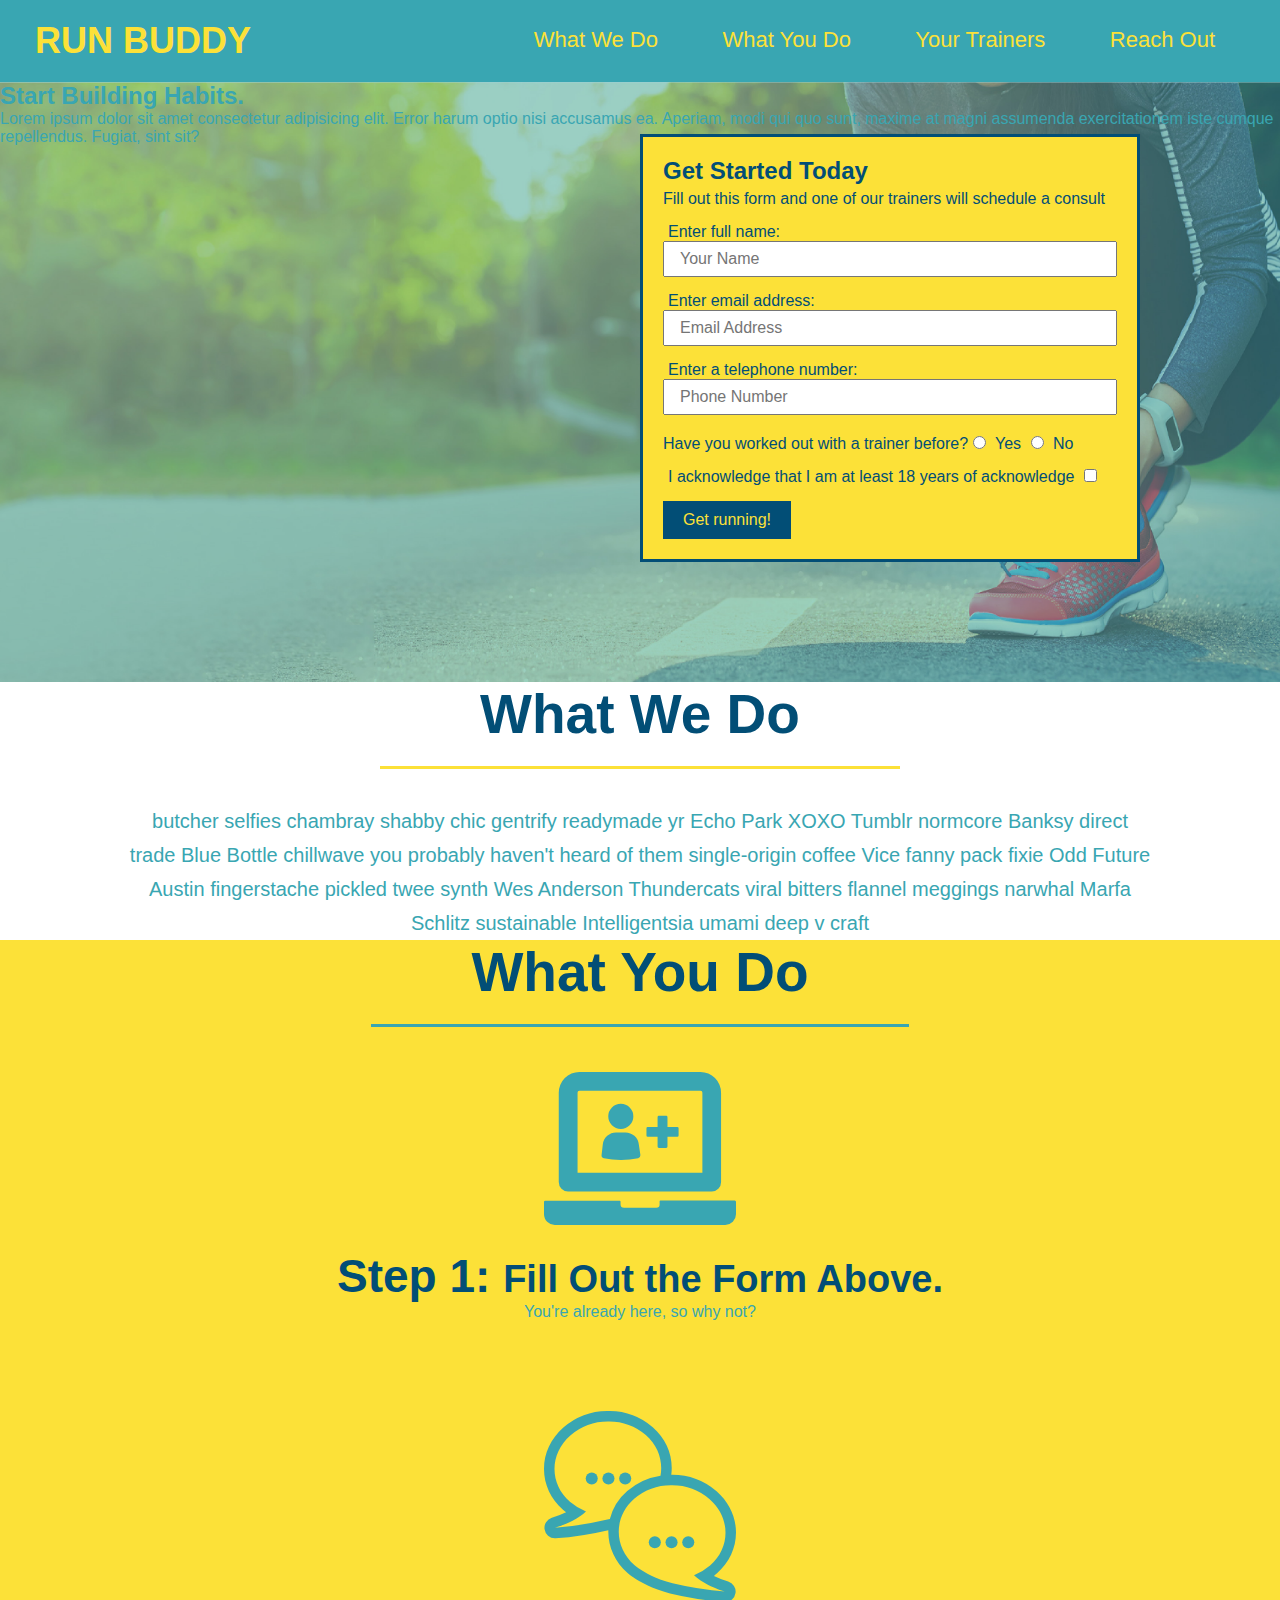
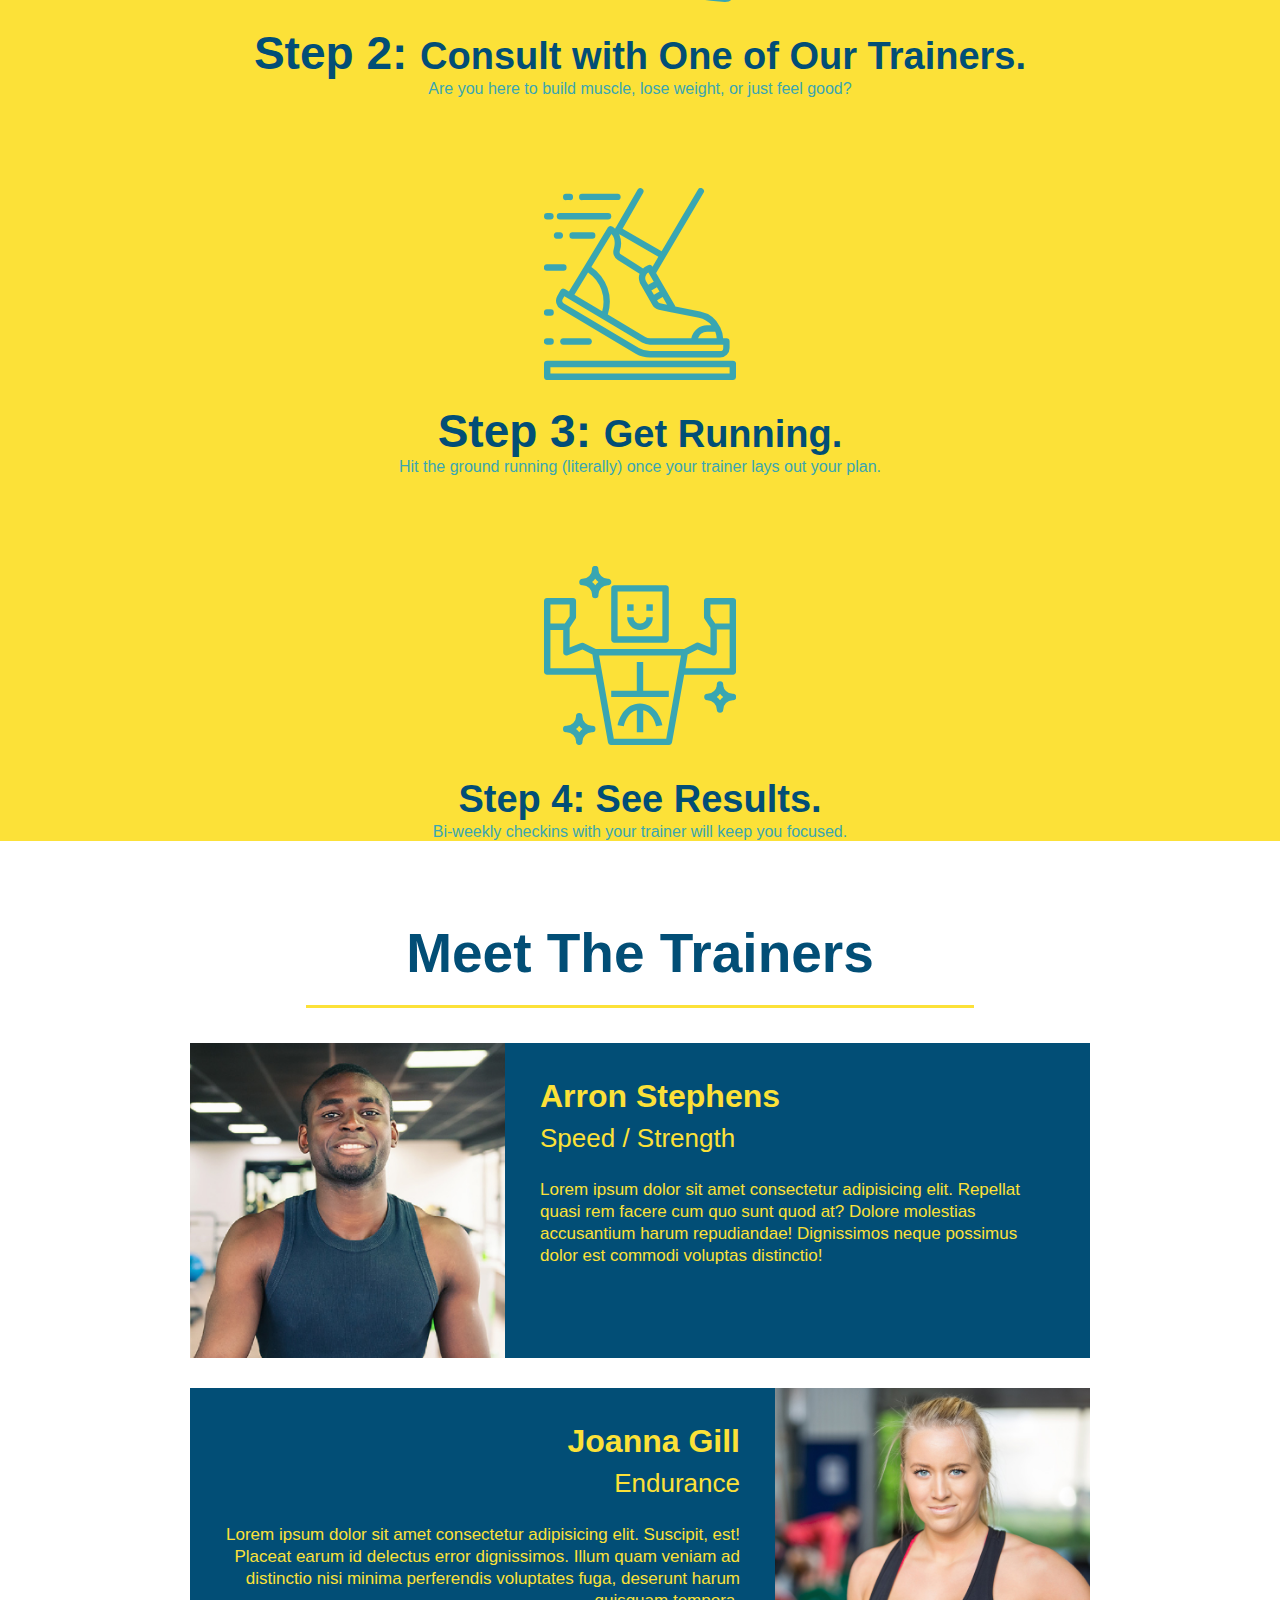
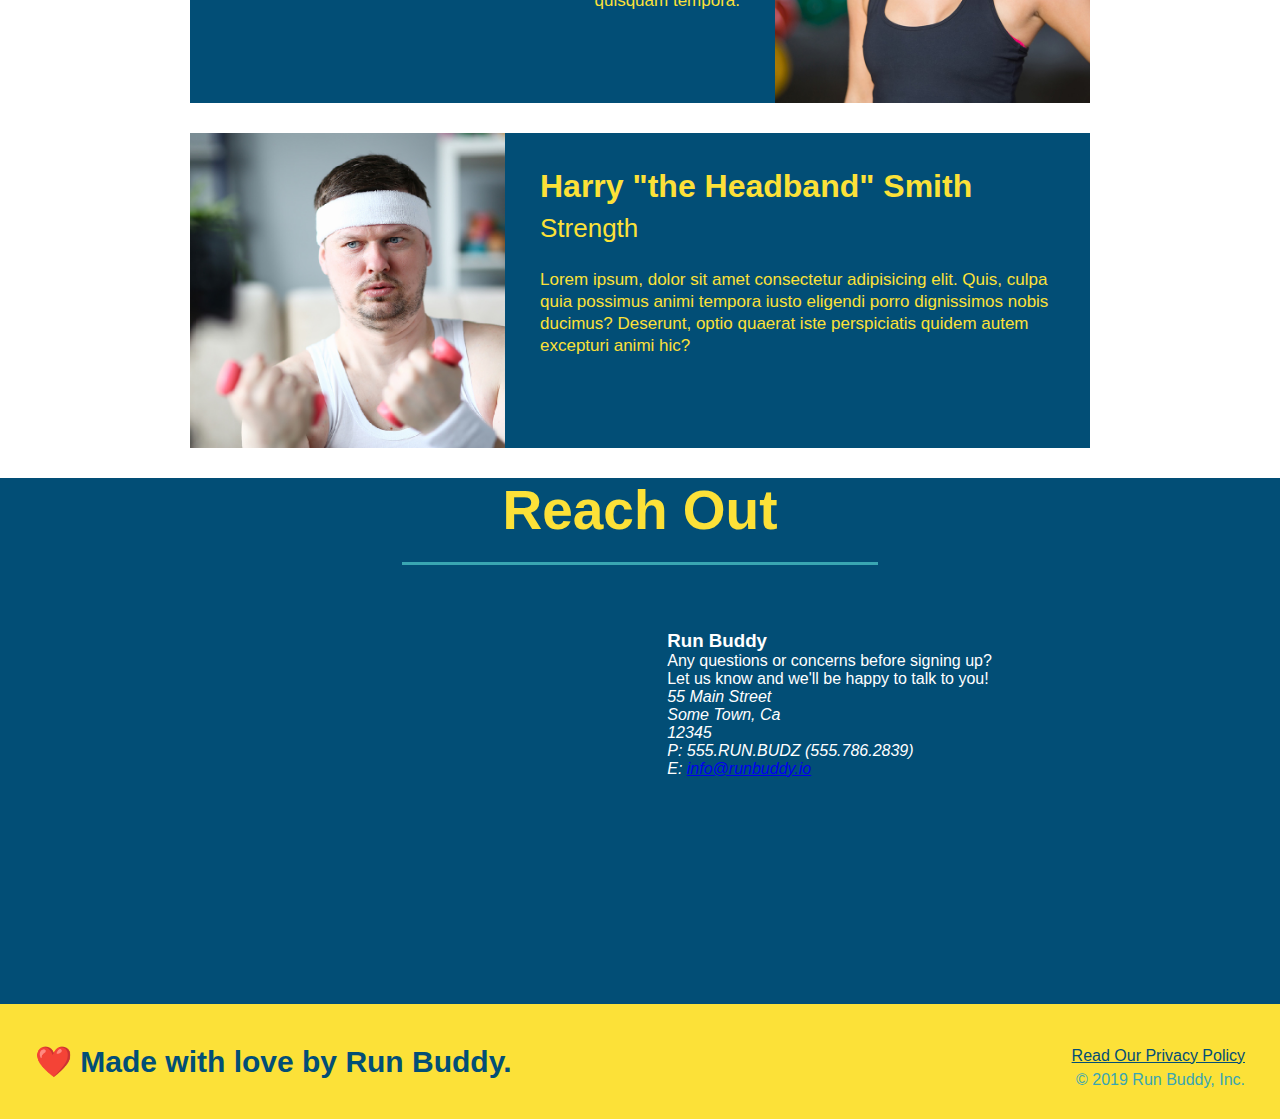
==== index.html @ eeb6e897 "add content to hero, replace image" ====
<!DOCTYPE html>
<html lang="en">
    <head>
        <meta charset="UTF-8" />
        <title>Run Buddy</title>
        <link rel="stylesheet" href="./assets/css/style.css"/>
    </head>

    <body>
        <!-- navigation -->
        <header>
            <h1>
                <a href="/">RUN BUDDY</a>
            </h1>
            <nav>
                <!--Unordered list element-->
                <ul>
                    <!--List item element-->
                    <li>
                        <!--Anchor element-->
                        <a href="#what-we-do">What We Do</a>
                    </li>
                    <li>
                        <a href="#what-you-do">What You Do</a>
                    </li>
                    <li>
                        <a href="#your-trainers">Your Trainers</a>
                    </li>
                    <li>
                        <a href="#reach-out">Reach Out</a>
                    </li>
                </ul>
            </nav>
        </header>

        <!-- Hero-->
        <section class="hero">
            <div class="hero-cta">
                <h2>Start Building Habits.</h2>
                    <p> 
                        Lorem ipsum dolor sit amet consectetur adipisicing elit. Error harum optio nisi accusamus ea. Aperiam, modi qui quo sunt, maxime at magni assumenda exercitationem iste cumque repellendus. Fugiat, sint sit?
                    </p>
            </div>
            <div class="hero-form">
                <h3> Get Started Today </h3>
                <p>Fill out this form and one of our trainers will schedule a consult</p>
                <!-- Add form element -->
                <form>
                    <label for="name">Enter full name:</label>
                    <input type="text" placeholder="Your Name" name="name" id="name" class="form-input" />
                    <label for="email">Enter email address:</label>
                    <input type="email" placeholder="Email Address" name="email" id="email" class="form-input" />
                    <label for="phone">Enter a telephone number:</label>
                    <input type="tel" placeholder="Phone Number" name="phone" id="phone" class="form-input" />
                    <p>
                        Have you worked out with a trainer before?
                        <input type="radio" name="trainer-confirm" id="trainer-yes" />
                        <label for="trainer-yes">Yes</label>
                        <input type="radio" name="trainer-confirm" id="trainer-no" />
                        <label for="trainer=no">No</label>
                    </p>
                    <p>
                        <label for="checkbox">
                        I acknowledge that I am at least 18 years of acknowledge
                        </label>
                        <input type="checkbox" name="age-confirm" id="checkbox" />
                    </p>
                    <button type="submit">
                        Get running!
                    </button>
                </form>
            </div>
        </section>
        <!--End Hero-->

        <!-- "what we do" section-->
        <section id="what-we-do" class="intro">
            <h2 class="section-title primary-border">What We Do</h2>
            <p>
                butcher selfies chambray shabby chic gentrify readymade yr Echo Park XOXO Tumblr normcore Banksy direct trade Blue Bottle chillwave you probably haven't heard of them single-origin coffee Vice fanny pack fixie Odd Future Austin fingerstache pickled twee synth Wes Anderson Thundercats viral bitters flannel meggings narwhal Marfa Schlitz sustainable Intelligentsia umami deep v craft
            </p>
        </section>

        <!--"what you do" section-->
        <section id="what-you-do" class="steps">
            <h2 class="section-title secondary-border">What You Do</h2>

            <div>
                <img src="./assets/images/step-1.svg" alt="" />
                <h3>Step 1: <span>Fill Out the Form Above.</span></h3>
                <p>You're already here, so why not?</p>
            </div>

            <div>
                <img src="./assets/images/step-2.svg" alt="" />
                <h3>Step 2: <span>Consult with One of Our Trainers.</span></h3>
                <p>Are you here to build muscle, lose weight, or just feel good?</p>
            </div>

            <div>
                <img src="./assets/images/step-3.svg" alt="" />
                <h3>Step 3: <span>Get Running.</span></h3>
                <p>Hit the ground running (literally) once your trainer lays out your plan.</p>
            </div>

            <div>
                <img src="./assets/images/step-4.svg" alt="" />
                <h3><span>Step 4: See Results.</span></h3>
                <p>Bi-weekly checkins with your trainer will keep you focused.</p>
            </div>
        </section>

        <!--"meet the trainers" section-->
        <section id="your-trainers" class="trainers">
            <h2 class="section-title primary-border">
                Meet The Trainers 
            </h2>

            <article class="trainer">
                <img src="./assets/images/trainer-1.jpg" alt="Arron Stephens in his workout clothes, ready to pump iron" />
                <div class="trainer-bio text-left" >
                    <h3>Arron Stephens</h3>
                    <h4>Speed / Strength</h4>
                    <p>
                        Lorem ipsum dolor sit amet consectetur adipisicing elit. Repellat quasi rem facere cum quo sunt quod at? Dolore molestias accusantium harum repudiandae! Dignissimos neque possimus dolor est commodi voluptas distinctio!
                    </p>
                </div>
            </article>

            <article class="trainer">
                <div class="trainer-bio text-right">
                    <h3>Joanna Gill</h3>
                    <h4>Endurance</h4>
                    <p>
                        Lorem ipsum dolor sit amet consectetur adipisicing elit. Suscipit, est! Placeat earum id delectus error dignissimos. Illum quam veniam ad distinctio nisi minima perferendis voluptates fuga, deserunt harum quisquam tempora.
                    </p>
                </div>
                <img src="./assets/images/trainer-2.jpg" alt="Joanna Gill cooling off after a workout" />
            </article>

            <article class="trainer">
                <img src="./assets/images/trainer-3.jpg" alt="Harry Smith wearing a headband and lifting comically small pink weights" />
                <div class="trainer-bio text-left">
                    <h3>Harry "the Headband" Smith</h3>
                    <h4>Strength</h4>
                    <p>
                        Lorem ipsum, dolor sit amet consectetur adipisicing elit. Quis, culpa quia possimus animi tempora iusto eligendi porro dignissimos nobis ducimus? Deserunt, optio quaerat iste perspiciatis quidem autem excepturi animi hic?
                    </p>
                </div>
            </article>
        </section>

        <!-- "reach out" section-->
        <section id="reach-out" class="contact">
            <h2 class="section-title secondary-border">Reach Out</h2>
            <div class="contact-info">
                <iframe src="https://www.google.com/maps/embed?pb=!1m18!1m12!1m3!1d2935.0998688478776!2d-84.08752868430804!3d42.63804272549316!2m3!1f0!2f0!3f0!3m2!1i1024!2i768!4f13.1!3m3!1m2!1s0x88233ca154e3f26f%3A0x37492e080b560b6f!2s2778%20Jordan%20River%20Dr%2C%20Fowlerville%2C%20MI%2048836!5e0!3m2!1sen!2sus!4v1644028325048!5m2!1sen!2sus" 
                style="border:0;"" 
                allowfullscreen="" 
                loading="lazy">
                </iframe>
            

            <div>
                <h3>Run Buddy</h3>
                <p>
                    Any questions or concerns before signing up?
                    <br />
                    Let us know and we'll be happy to talk to you!
                </p>
                <address>
                    55 Main Street <br />
                    Some Town, Ca <br />
                    12345 <br />
                    P: 555.RUN.BUDZ (555.786.2839) <br />
                    E: <a href="mailto:info@runbuddy.io">info@runbuddy.io</a>
                </address>
            </div>
            </div>
        
        </section>

        <!--footer-->
        <footer>
            <h2>❤️ Made with love by Run Buddy.</h2>
            <div>
                <a href="./privacy-policy.html">Read Our Privacy Policy</a><br />
                &copy; 2019 Run Buddy, Inc.
            </div>
        </footer>


    </body>
</html>
---- assets/css/style.css ----
* {
    margin: 0;
    padding: 0;
    box-sizing: border-box;
}

header {
    padding: 20px 35px;
    background-color: #39a6b2;
}

header h1 {
    font-weight: bold;
    font-size: 36px;
    color: #fce138;
    margin: 0;
    display: inline;
}

header a {
    text-decoration: none;
    color: #fce138;
}

header nav {
    float: right;
    margin: 7px 0;
}

header nav ul li {
    display: inline;
}

header nav ul li a {
    margin: 0 30px;
    font-weight: lighter;
    font-size: 22px;
}

body {
    font-family: Helvetica, Arial, sans-serif;
    color: #39a6b2;
}

footer {
    background: #fce138;
    width: 100%;
    padding: 40px 35px;
}

footer h2 {
    display: inline;
    color: #024e76;
    font-size: 30px;
    margin: 0;
}

footer div {
    float: right;
    line-height: 1.5;
    text-align: right;
}

footer a {
    color: #024e76;
}

.hero {
    background-image: url("../images/hero-bg.jpg");
    height: 600px;
    background-size: cover;
    background-position: center;
    position: relative
}

.hero-form {
    border: 3px solid #024e76;
    background-color: #fce138;
    padding: 20px;
    width: 500px;
    color: #024e76;
    position: absolute;
    bottom: 120px;
    right: 140px;
}

.hero-form h3 {
    font-size: 24px;
    margin: 0;
}

.hero-form p {
    margin: 5px 0 15px 0;
}

.form-input {
    border: 1px solid #024e76
    display: block;
    padding: 7px 15px;
    font-size: 16px;
    color: #024e76;
    width: 100%;
    margin-bottom: 15px;
}

.hero-form label {
    margin: 0 5px; 
}

.hero-form button {
    color: #fce138;
    background-color: #024e76;
    border: none;
    padding: 10px 20px;
    font-size: 16px;
}

.intro {
    text-align: center;
}

.intro p {
    line-height: 1.7;
    color: #39a6b2;
    width: 80%;
    font-size: 20px;
    margin: 0 auto;
}

.steps {
    text-align: center;
    background: #fce138
}

.section-title {
    font-size: 55px;
    color: #024e76;
    margin-bottom: 35px;
    padding: 0 100px 20px 100px;
    display: inline-block;
    border-bottom: 3px solid;
}

.primary-border {
    border-color: #fce138
}

.secondary-border {
    border-color: #39a6b2
}

.steps div {
    margin-bottom: 80px;
}

.steps img {
    width: 15%;
    margin: 10px 0;
}

.steps h3 {
    color: #024e76;
    font-size: 46px;
    margin-top: 10px;
}

.steps p {
    color: #39a6b2
    font-size:"23px"
}

.steps span {
    font-size: 38px;
}

.trainers {
    text-align: center;
}

.trainer {
    width: 900px;
    margin: 0 auto 30px auto;
    background: #024e76;
    color: #fce138;
    overflow: auto;
}

.trainer img {
    width: 35%;
    float: left;
}

.trainer-bio {
    padding: 35px;
    float: left;
    width: 65%;
}

.text-left {
    text-align: left;
}

.text-right {
    text-align: right;
}

.trainer-bio h3 {
    font-size: 32px;
    margin-bottom: 8px;
}

.trainer-bio h4 {
    font-weight: lighter;
    font-size: 26px;
    margin-bottom: 25px;
}

.trainer-bio p {
    font-size: 17px;
    line-height: 1.3;
}

.contact {
    text-align: center;
    background: #024e76;
}

.contact h2 {
    color: #fce138;
}

.contact-info iframe {
    width: 400px;
    height: 400px;
}

.contact-info div {
    width: 410px;
    display: inline-block;
    vertical-align: top;
    text-align: left;
    margin: 30px 0 0 60px;
    color: white;
}
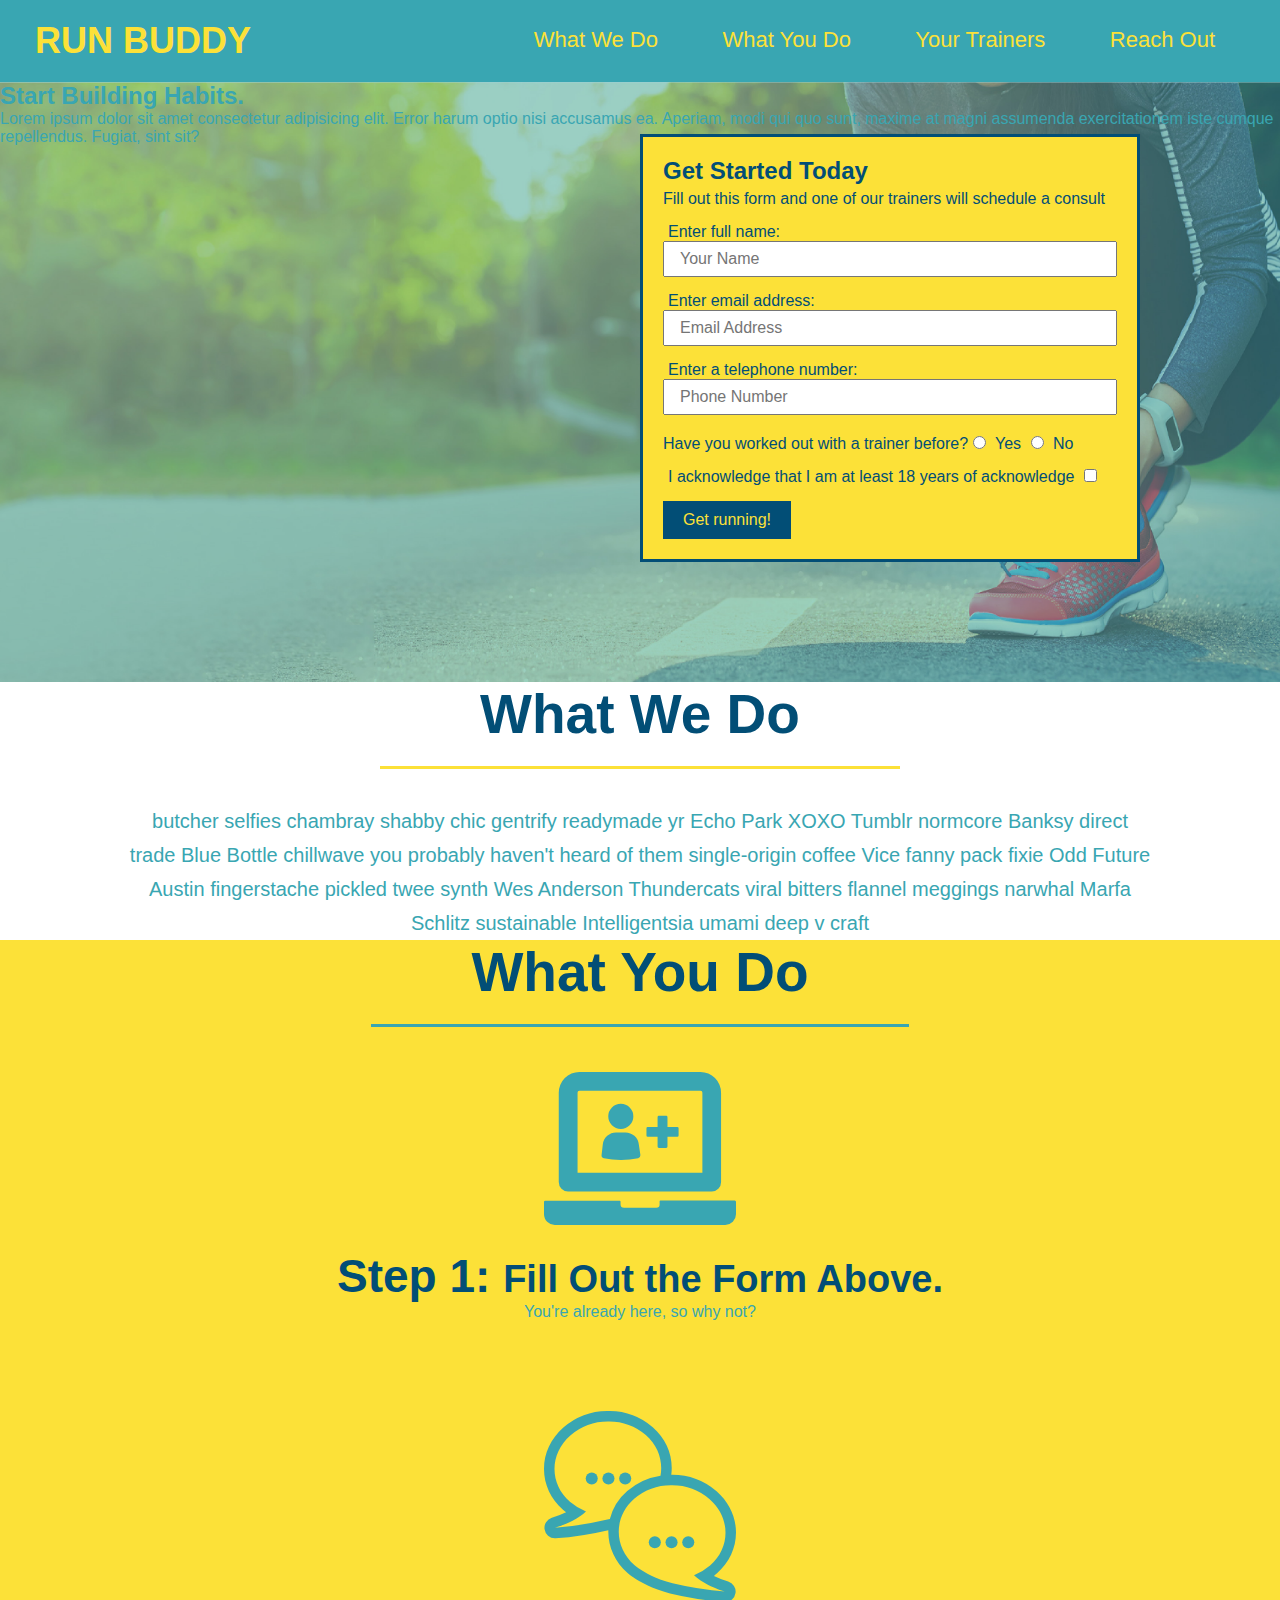
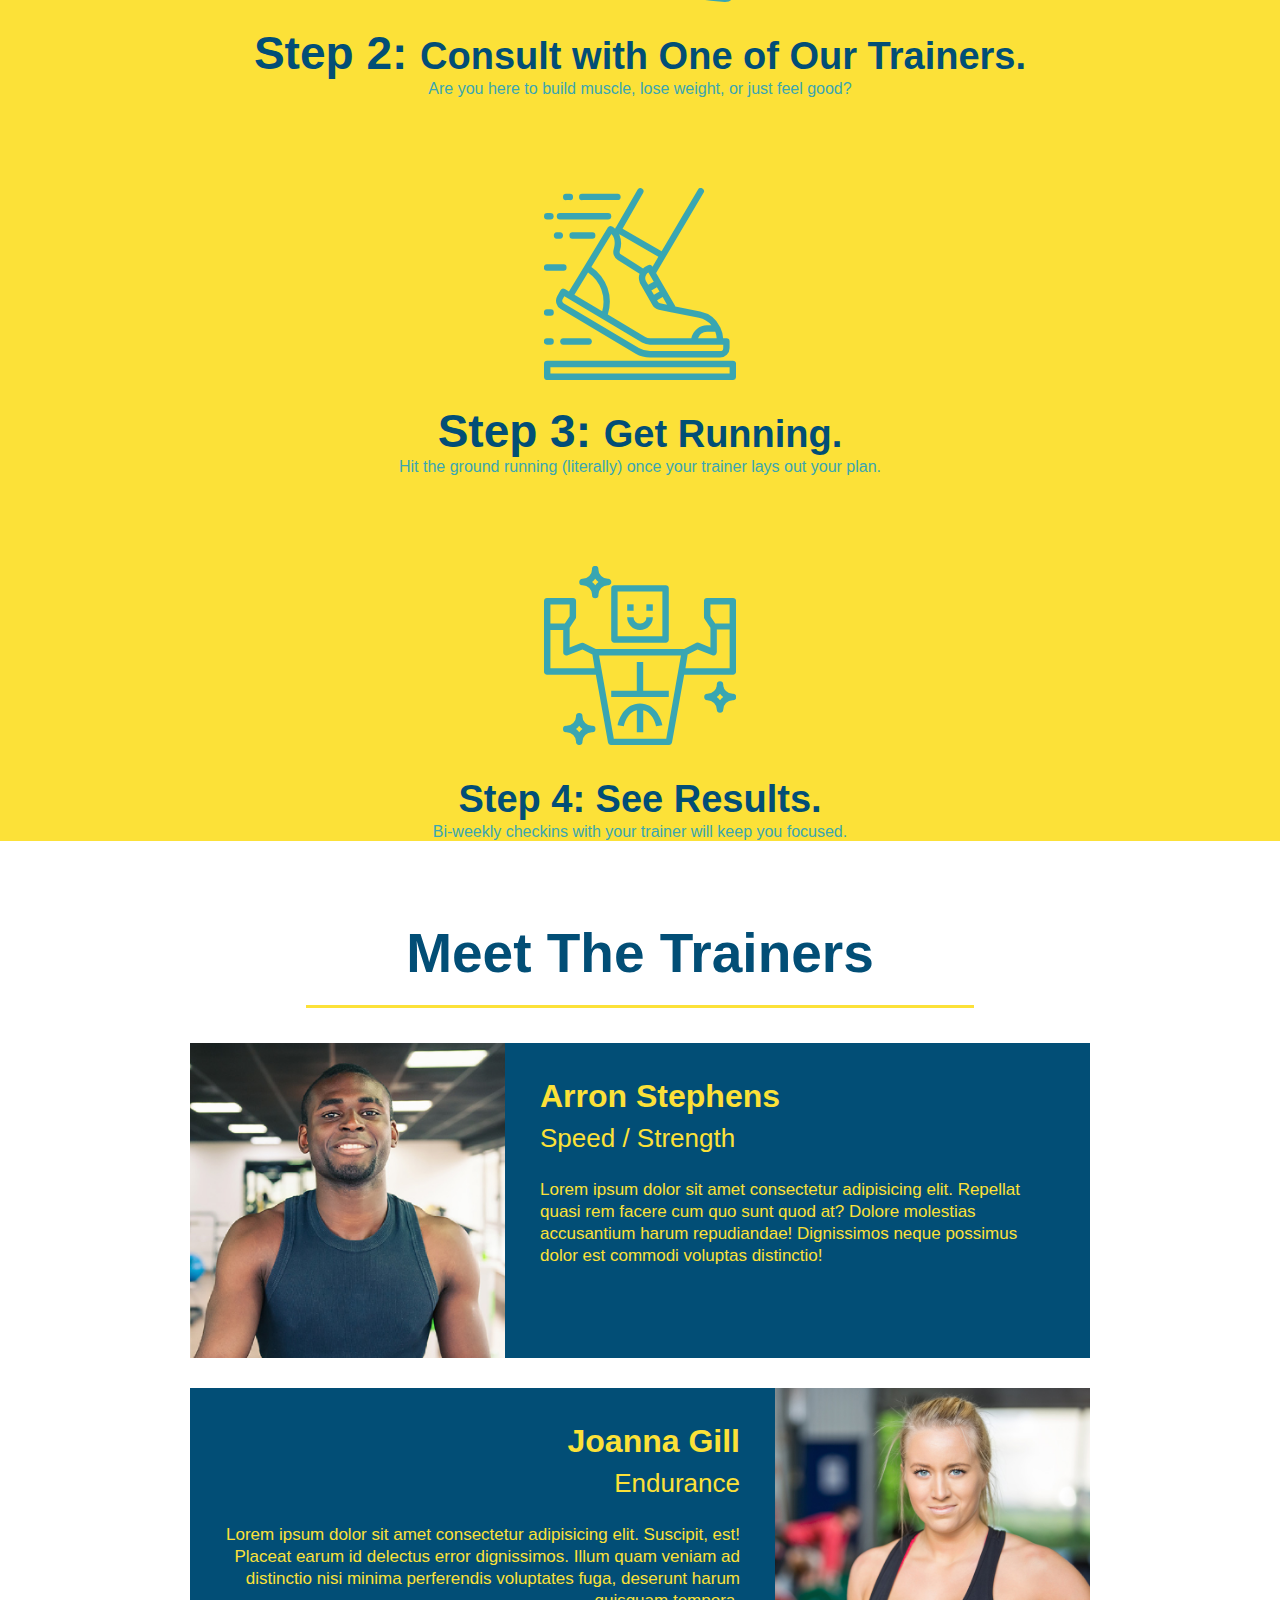
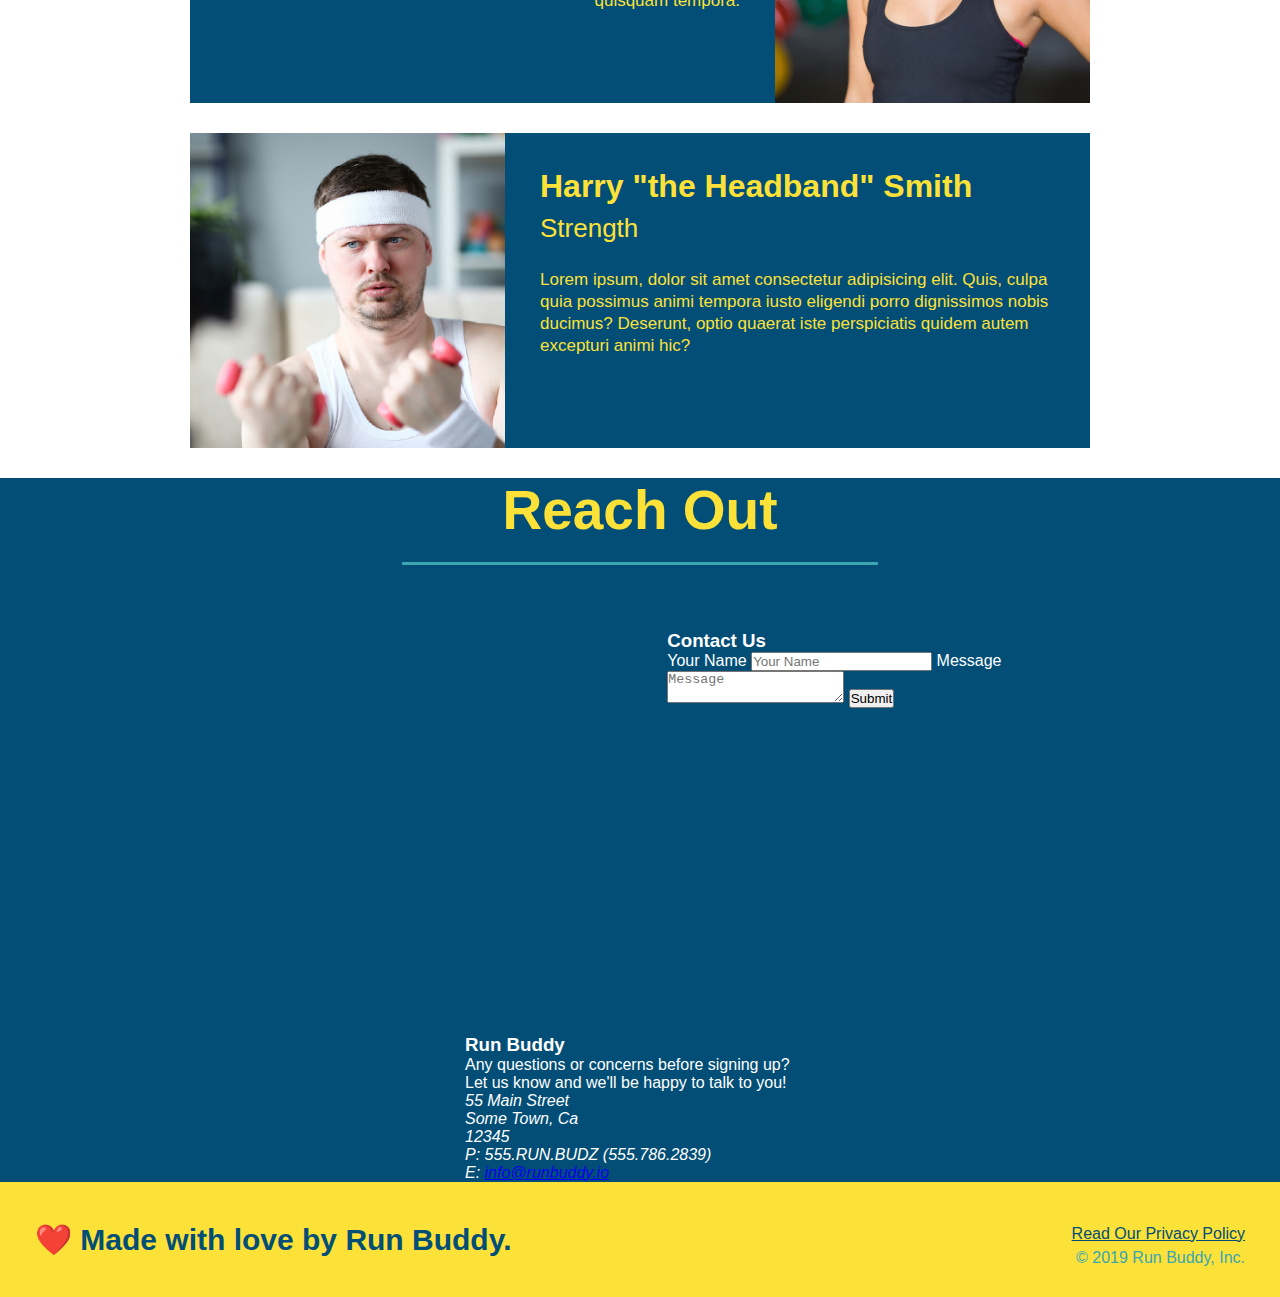
==== commit 458df46a: "adding contact form" ====
--- a/index.html
+++ b/index.html
@@ -159,6 +159,18 @@
                 allowfullscreen="" 
                 loading="lazy">
                 </iframe>
+                <div class="contact-form">
+                    <h3>Contact Us</h3>
+                    <form>
+                        <label for="contact-name">Your Name</label>
+                        <input type="text" id="contact-name" placeholder="Your Name" />
+
+                        <label for="contact-message">Message</label>
+                        <textarea id="contact-message" placeholder="Message"></textarea>
+
+                        <button type="submit">Submit</button>
+                    </form>
+                </div>
             
 
             <div>
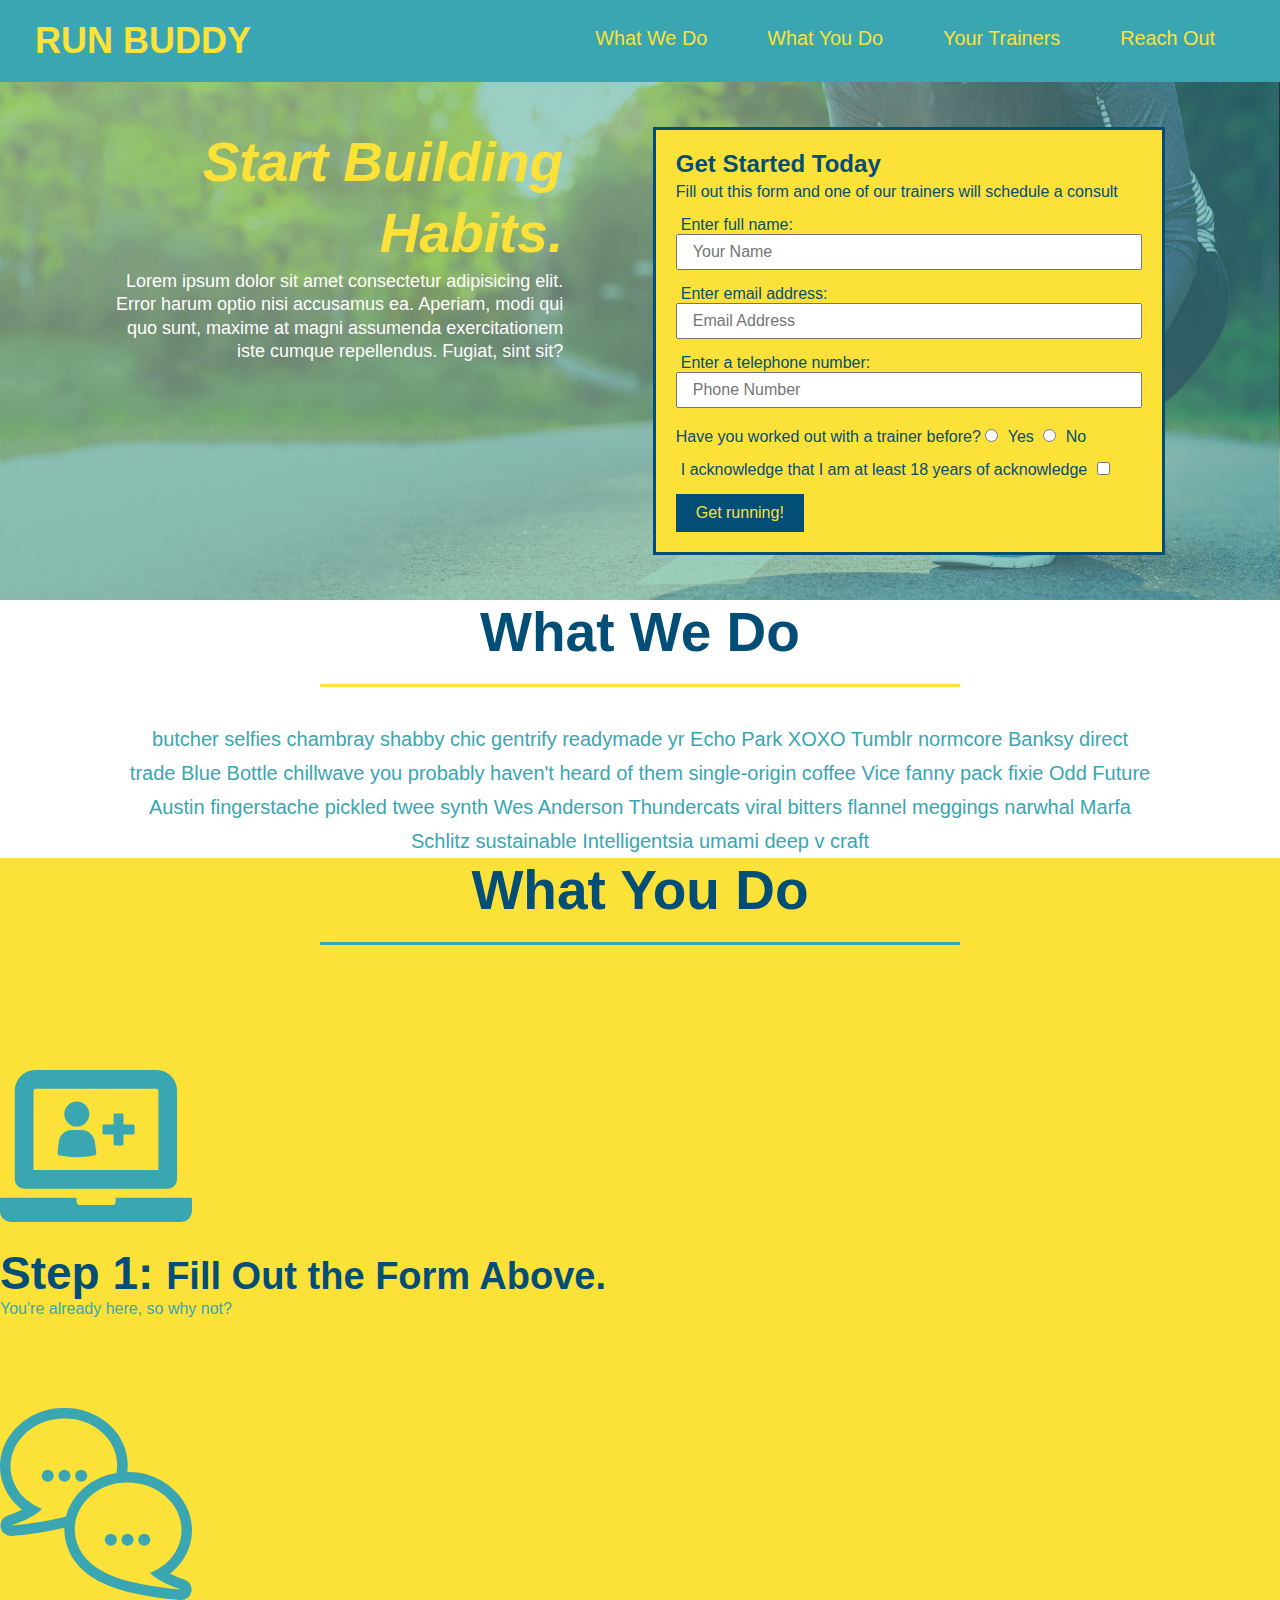
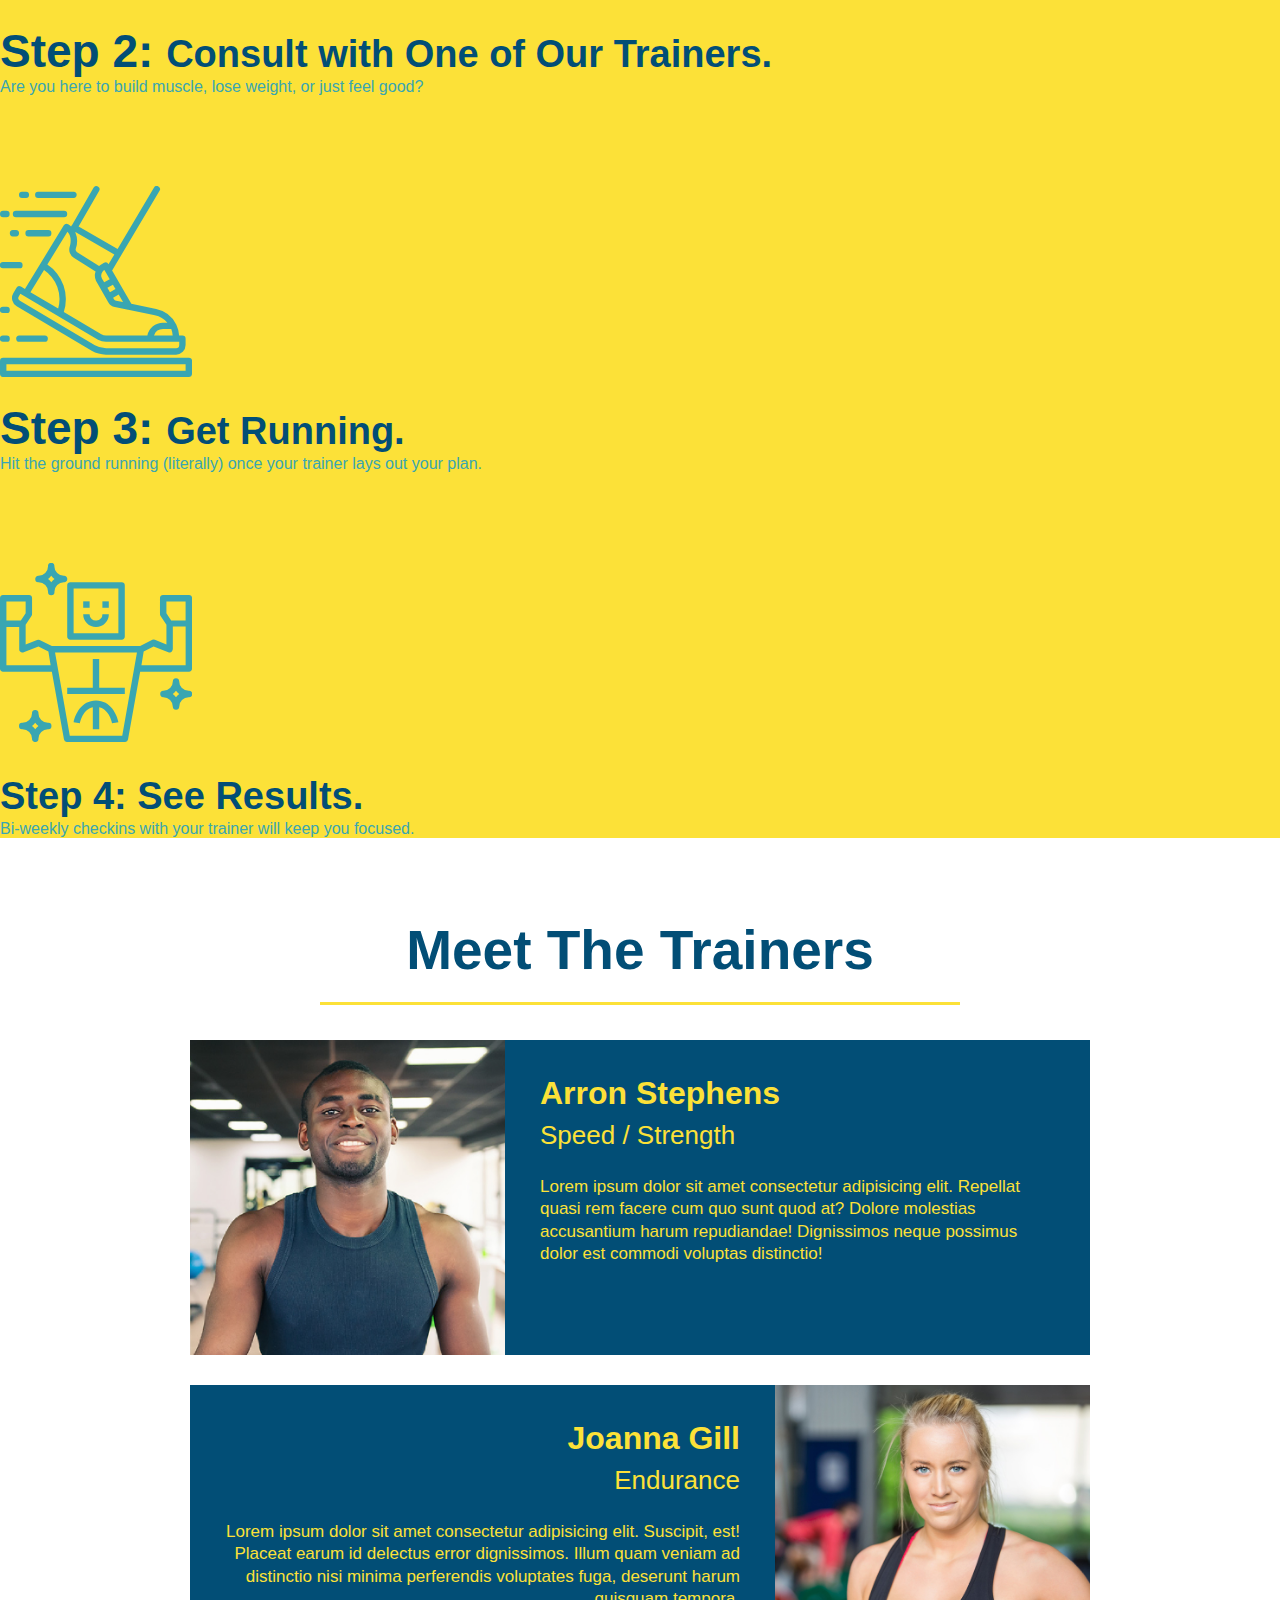
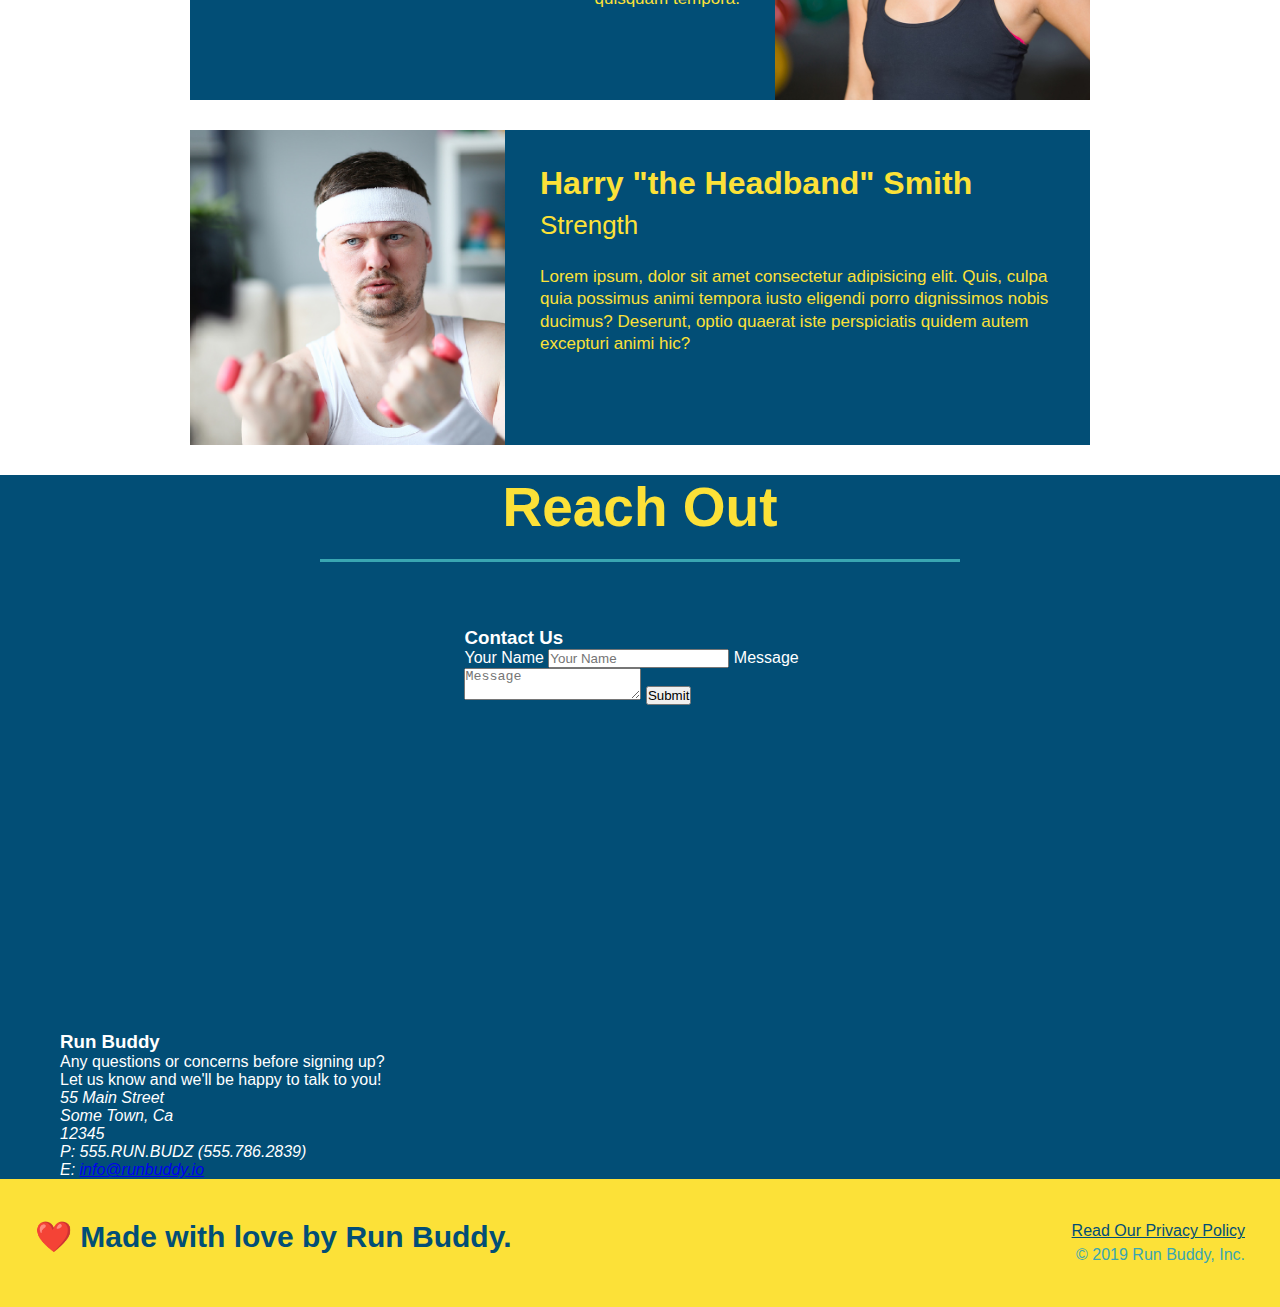
==== commit b8f7ed36: "adding flexbox class to body" ====
--- a/index.html
+++ b/index.html
@@ -75,16 +75,21 @@
 
         <!-- "what we do" section-->
         <section id="what-we-do" class="intro">
-            <h2 class="section-title primary-border">What We Do</h2>
-            <p>
+           <div class="flex-row">
+                <h2 class="section-title primary-border">What We Do</h2>
+            </div>
+             <div class="flex-row">
+                <p>
                 butcher selfies chambray shabby chic gentrify readymade yr Echo Park XOXO Tumblr normcore Banksy direct trade Blue Bottle chillwave you probably haven't heard of them single-origin coffee Vice fanny pack fixie Odd Future Austin fingerstache pickled twee synth Wes Anderson Thundercats viral bitters flannel meggings narwhal Marfa Schlitz sustainable Intelligentsia umami deep v craft
-            </p>
+                 </p>
+            </div>    
         </section>
 
         <!--"what you do" section-->
         <section id="what-you-do" class="steps">
-            <h2 class="section-title secondary-border">What You Do</h2>
-
+            <div class="flex-row">
+             <h2 class="section-title secondary-border">What You Do</h2>
+            </div>
             <div>
                 <img src="./assets/images/step-1.svg" alt="" />
                 <h3>Step 1: <span>Fill Out the Form Above.</span></h3>
@@ -112,9 +117,11 @@
 
         <!--"meet the trainers" section-->
         <section id="your-trainers" class="trainers">
-            <h2 class="section-title primary-border">
-                Meet The Trainers 
-            </h2>
+            <div class="flex-row">
+                 <h2 class="section-title primary-border">
+                    Meet The Trainers 
+                 </h2>
+             </div>
 
             <article class="trainer">
                 <img src="./assets/images/trainer-1.jpg" alt="Arron Stephens in his workout clothes, ready to pump iron" />
@@ -152,7 +159,9 @@
 
         <!-- "reach out" section-->
         <section id="reach-out" class="contact">
-            <h2 class="section-title secondary-border">Reach Out</h2>
+            <div class="flex-row">
+                <h2 class="section-title secondary-border">Reach Out</h2>
+            </div>
             <div class="contact-info">
                 <iframe src="https://www.google.com/maps/embed?pb=!1m18!1m12!1m3!1d2935.0998688478776!2d-84.08752868430804!3d42.63804272549316!2m3!1f0!2f0!3f0!3m2!1i1024!2i768!4f13.1!3m3!1m2!1s0x88233ca154e3f26f%3A0x37492e080b560b6f!2s2778%20Jordan%20River%20Dr%2C%20Fowlerville%2C%20MI%2048836!5e0!3m2!1sen!2sus!4v1644028325048!5m2!1sen!2sus" 
                 style="border:0;"" 
--- a/assets/css/style.css
+++ b/assets/css/style.css
@@ -7,6 +7,9 @@
 header {
     padding: 20px 35px;
     background-color: #39a6b2;
+    display: flex;
+    justify-content: space-between;
+    flex-wrap: wrap;
 }
 
 header h1 {
@@ -14,7 +17,6 @@
     font-size: 36px;
     color: #fce138;
     margin: 0;
-    display: inline;
 }
 
 header a {
@@ -23,18 +25,21 @@
 }
 
 header nav {
-    float: right;
     margin: 7px 0;
 }
 
-header nav ul li {
-    display: inline;
+header nav ul {
+    display: flex;
+    flex-wrap: wrap;
+    justify-content: space-between;
+    align-items: center;
+    list-style: none;
 }
 
 header nav ul li a {
     margin: 0 30px;
     font-weight: lighter;
-    font-size: 22px;
+    font-size: 1.55vw;
 }
 
 body {
@@ -46,17 +51,18 @@
     background: #fce138;
     width: 100%;
     padding: 40px 35px;
+    display: flex;
+    justify-content: space-between;
+    flex-wrap: wrap;
 }
 
 footer h2 {
-    display: inline;
     color: #024e76;
     font-size: 30px;
     margin: 0;
 }
 
 footer div {
-    float: right;
     line-height: 1.5;
     text-align: right;
 }
@@ -67,21 +73,35 @@
 
 .hero {
     background-image: url("../images/hero-bg.jpg");
-    height: 600px;
     background-size: cover;
     background-position: center;
-    position: relative
+    display: flex;
+    justify-content: center;
+    flex-wrap: wrap;
+}
+
+.hero-cta {
+    width: 35%;
+    text-align: right;
+    margin: 3.5%;
+    color: #fff;
+    font-size: 18px;
+    line-height: 1.3;
+}
+
+.hero-cta h2 {
+    font-style: italic;
+    font-size: 55px;
+    color: #fce138;
 }
 
 .hero-form {
     border: 3px solid #024e76;
     background-color: #fce138;
     padding: 20px;
-    width: 500px;
-    color: #024e76;
-    position: absolute;
-    bottom: 120px;
-    right: 140px;
+    color: #024e76;
+    width: 40%;
+    margin: 3.5%;
 }
 
 .hero-form h3 {
@@ -113,10 +133,6 @@
     border: none;
     padding: 10px 20px;
     font-size: 16px;
-}
-
-.intro {
-    text-align: center;
 }
 
 .intro p {
@@ -125,20 +141,21 @@
     width: 80%;
     font-size: 20px;
     margin: 0 auto;
+    text-align: center;
 }
 
 .steps {
-    text-align: center;
     background: #fce138
 }
 
 .section-title {
     font-size: 55px;
     color: #024e76;
-    margin-bottom: 35px;
-    padding: 0 100px 20px 100px;
-    display: inline-block;
     border-bottom: 3px solid;
+    padding-bottom: 20px;
+    text-align: center;
+    margin: 0 auto 35px auto;
+    width: 50%;
 }
 
 .primary-border {
@@ -174,7 +191,7 @@
 }
 
 .trainers {
-    text-align: center;
+    
 }
 
 .trainer {
@@ -221,7 +238,6 @@
 }
 
 .contact {
-    text-align: center;
     background: #024e76;
 }
 
@@ -241,4 +257,8 @@
     text-align: left;
     margin: 30px 0 0 60px;
     color: white;
+}
+
+.flex-row {
+    display: flex;
 }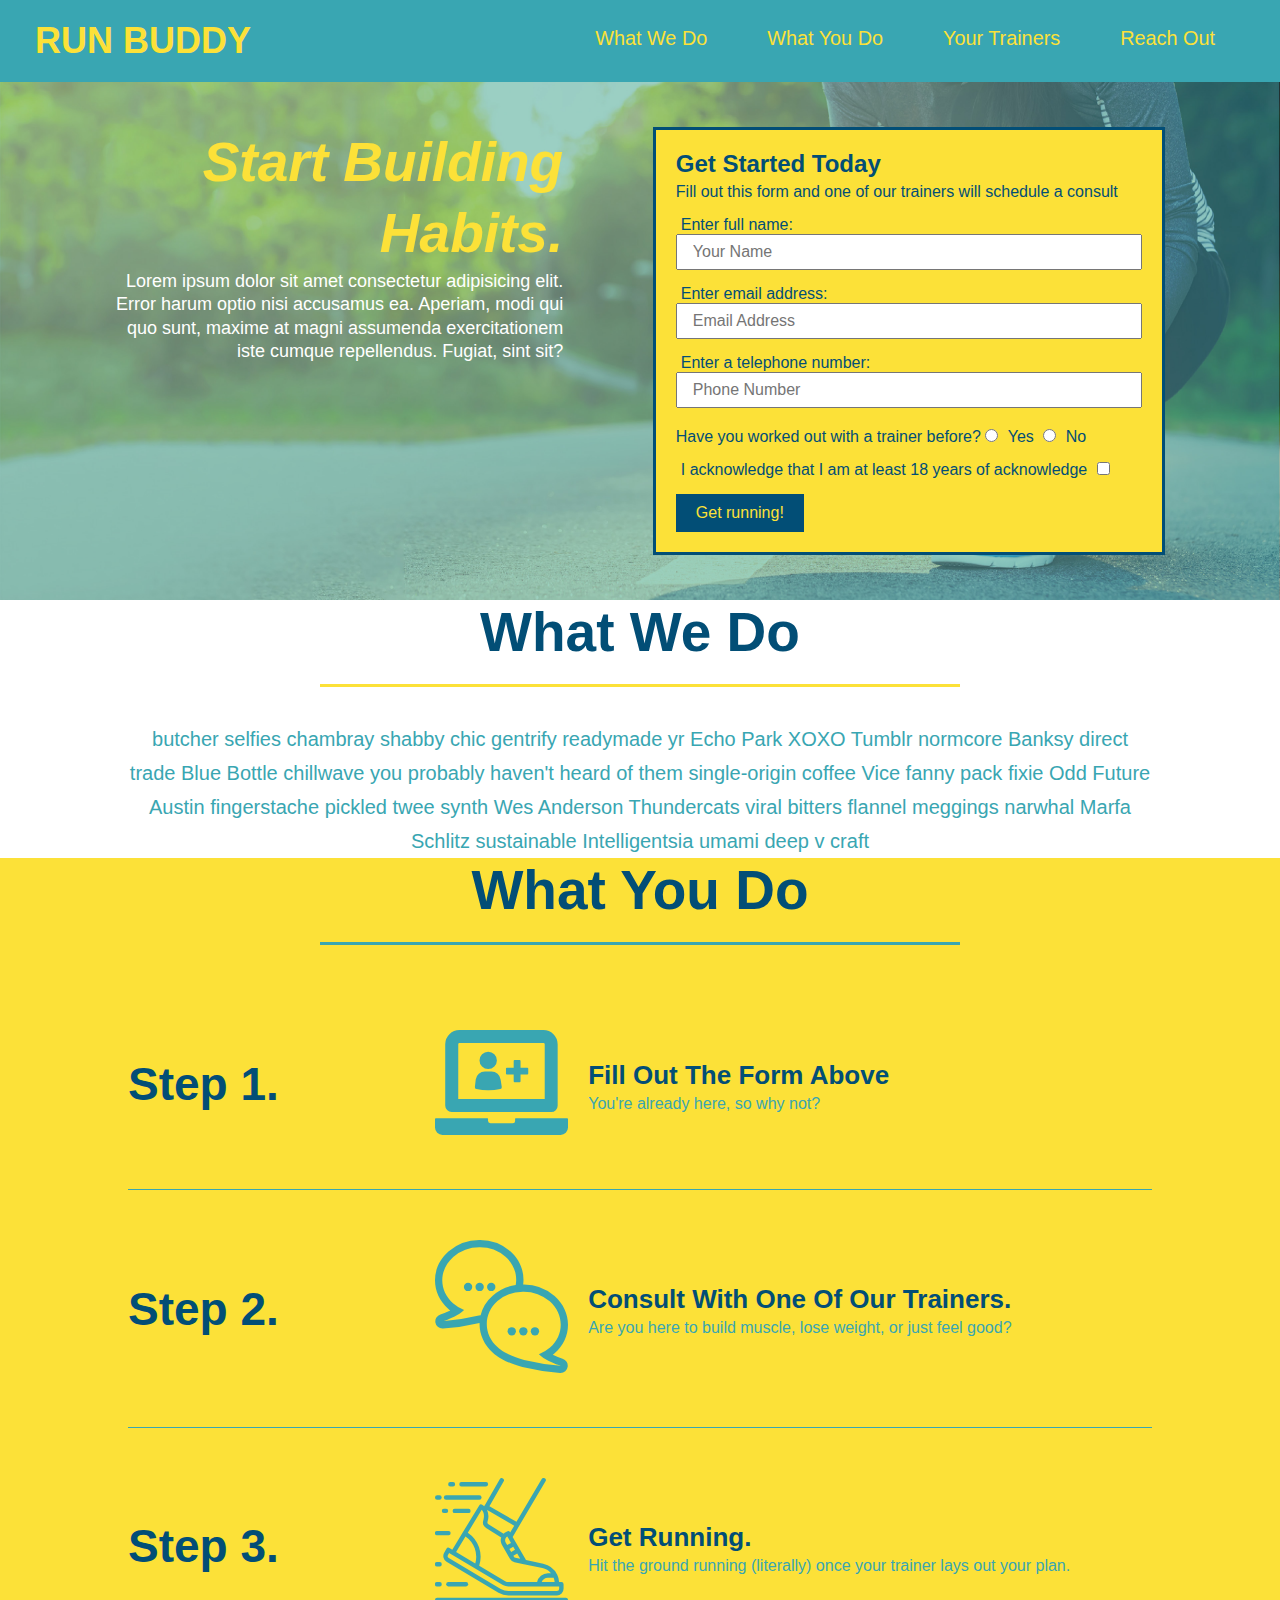
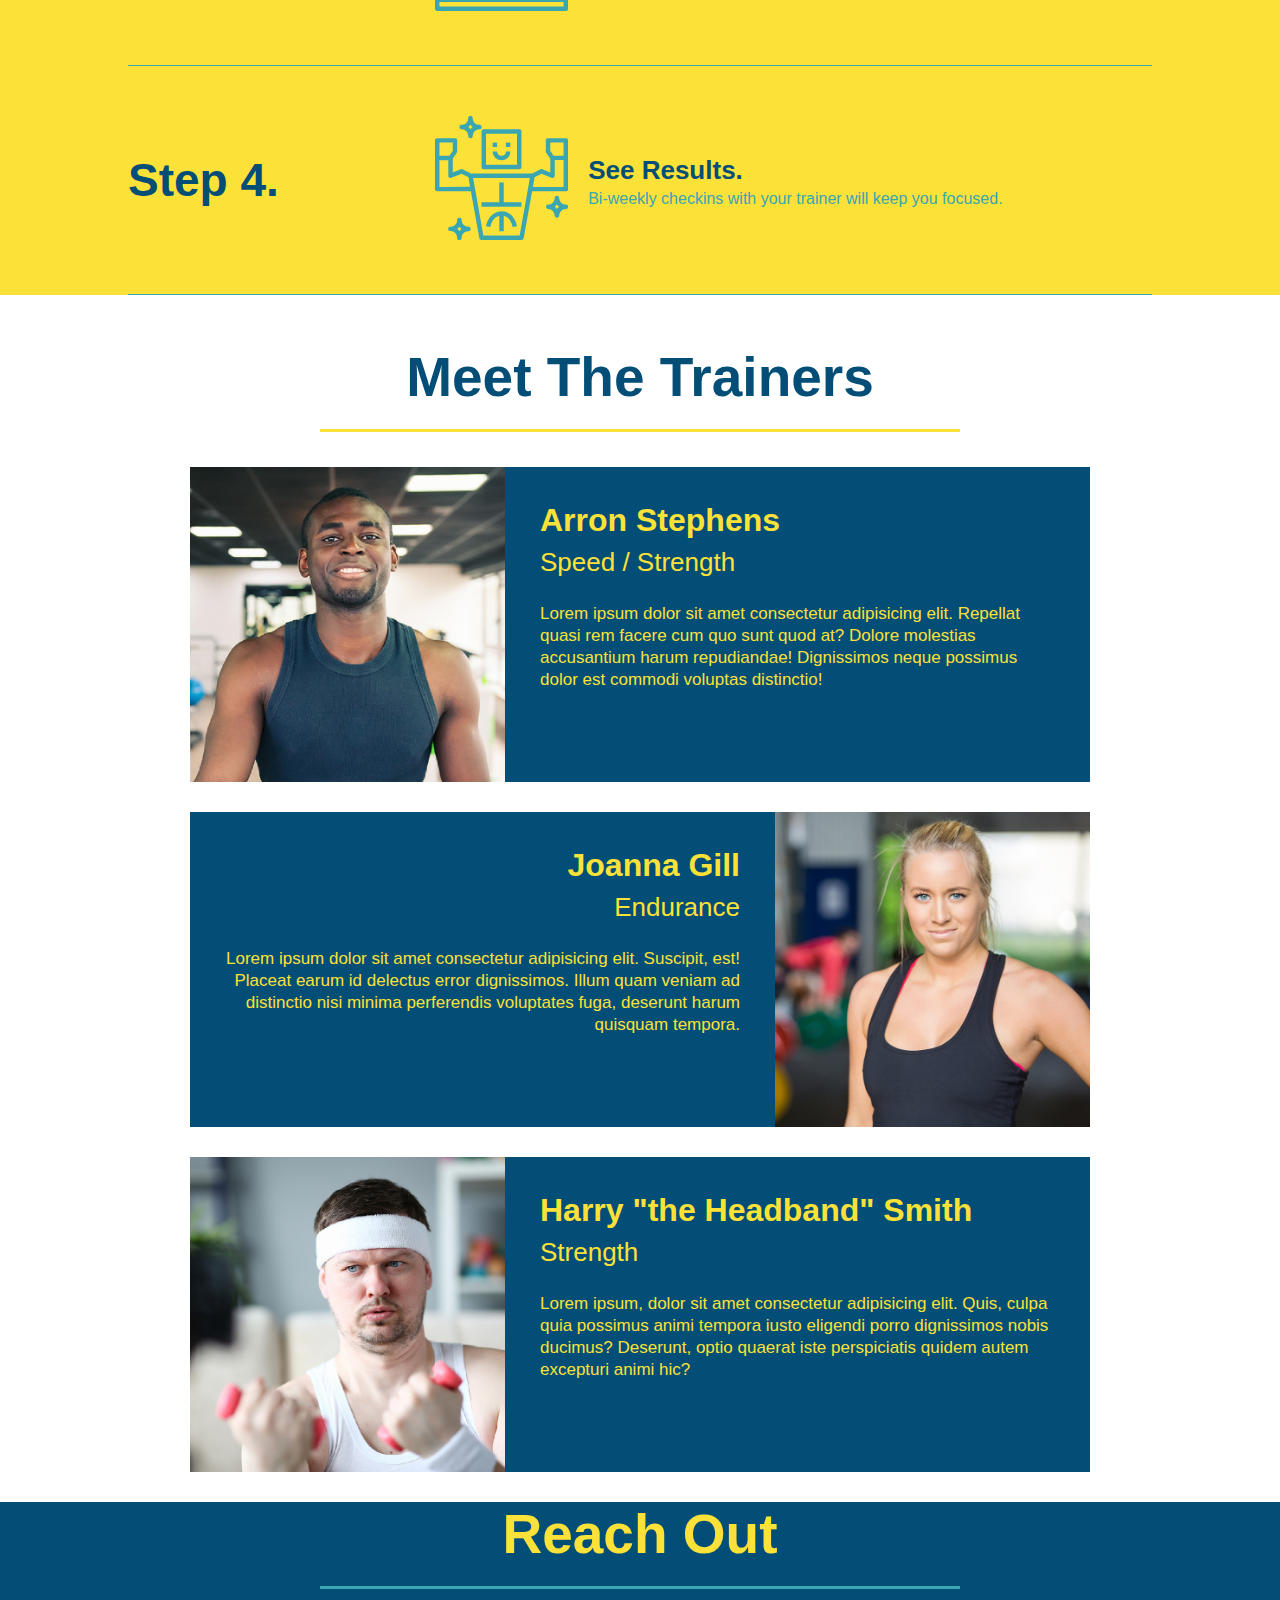
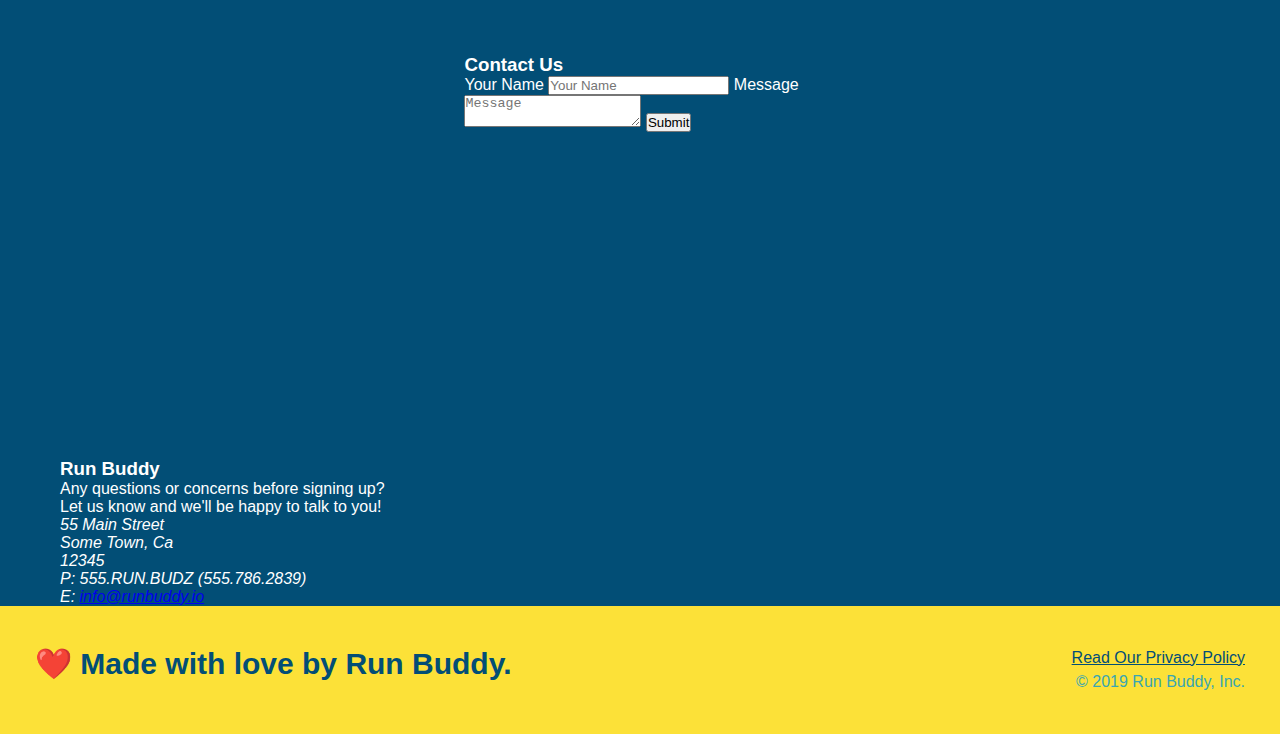
==== commit b5db484c: "add flexbox to the steps" ====
--- a/index.html
+++ b/index.html
@@ -90,28 +90,56 @@
             <div class="flex-row">
              <h2 class="section-title secondary-border">What You Do</h2>
             </div>
-            <div>
-                <img src="./assets/images/step-1.svg" alt="" />
-                <h3>Step 1: <span>Fill Out the Form Above.</span></h3>
-                <p>You're already here, so why not?</p>
-            </div>
-
-            <div>
-                <img src="./assets/images/step-2.svg" alt="" />
-                <h3>Step 2: <span>Consult with One of Our Trainers.</span></h3>
-                <p>Are you here to build muscle, lose weight, or just feel good?</p>
-            </div>
-
-            <div>
-                <img src="./assets/images/step-3.svg" alt="" />
-                <h3>Step 3: <span>Get Running.</span></h3>
-                <p>Hit the ground running (literally) once your trainer lays out your plan.</p>
-            </div>
-
-            <div>
-                <img src="./assets/images/step-4.svg" alt="" />
-                <h3><span>Step 4: See Results.</span></h3>
-                <p>Bi-weekly checkins with your trainer will keep you focused.</p>
+            <div class="step">
+                <h3>Step 1. </h3>
+                <div class="step-info">
+                    <div class="step-img">
+                        <img src="./assets/images/step-1.svg" alt="" />
+                    </div>
+                    <div class ="step-text">
+                        <h4>Fill Out The Form Above</h4>
+                        <p>You're already here, so why not?</p>
+                    </div>
+                </div>
+            </div>
+
+            <div class="step">
+                <h3>Step 2.</h3>
+                <div class="step-info">
+                    <div class="step-img">
+                        <img src="./assets/images/step-2.svg" alt="" />
+                    </div>
+                    <div class="step-text">
+                        <h4> Consult With One Of Our Trainers.</h4>
+                        <p>Are you here to build muscle, lose weight, or just feel good?</p>
+                    </div>
+                </div>
+            </div>
+
+            <div class="step">
+                <h3>Step 3.</h3>   
+                <div class="step-info">
+                    <div class="step-img">
+                        <img src="./assets/images/step-3.svg" alt="" />
+                    </div>
+                    <div class="step-text">
+                        <h4>Get Running.</h4>
+                        <p>Hit the ground running (literally) once your trainer lays out your plan.</p>
+                    </div>
+                </div>
+            </div>
+
+            <div class="step">
+                <h3><span>Step 4.</h3>
+                <div class="step-info">
+                    <div class="step-img">
+                        <img src="./assets/images/step-4.svg" alt="" />
+                    </div>
+                    <div class="step-text">
+                        <h4>See Results.</h4>
+                        <p>Bi-weekly checkins with your trainer will keep you focused.</p>
+                    </div>
+                </div>
             </div>
         </section>
 
--- a/assets/css/style.css
+++ b/assets/css/style.css
@@ -166,29 +166,54 @@
     border-color: #39a6b2
 }
 
-.steps div {
-    margin-bottom: 80px;
-}
-
-.steps img {
-    width: 15%;
-    margin: 10px 0;
-}
-
-.steps h3 {
+.step h3 {
     color: #024e76;
     font-size: 46px;
-    margin-top: 10px;
-}
-
-.steps p {
+    flex: 1 30%;
+}
+
+.step-text p {
     color: #39a6b2
-    font-size:"23px"
-}
-
-.steps span {
-    font-size: 38px;
-}
+    font-size:"18px"
+}
+
+.step-text h4 {
+    font-size: 26px;
+    line-height: 1.5;
+    color: #024e76;
+}
+
+.step-text {
+    flex: 12;
+}
+
+.step {
+    margin: 50px auto;
+    padding-bottom: 50px;
+    width: 80%;
+    border-bottom: 1px solid #39a6b2;
+    display: flex;
+    flex-wrap: wrap;
+    align-items: center;
+    justify-content: space-between;
+}
+
+.step-info {
+    flex: 2 70%;
+    display: flex;
+    flex-wrap: wrap;
+    align-items: center;
+}
+
+.step-img {
+    flex: 1 12%;
+    margin-right: 20px;
+}
+
+.step-img img {
+    max-width: 100%;
+}
+
 
 .trainers {
     
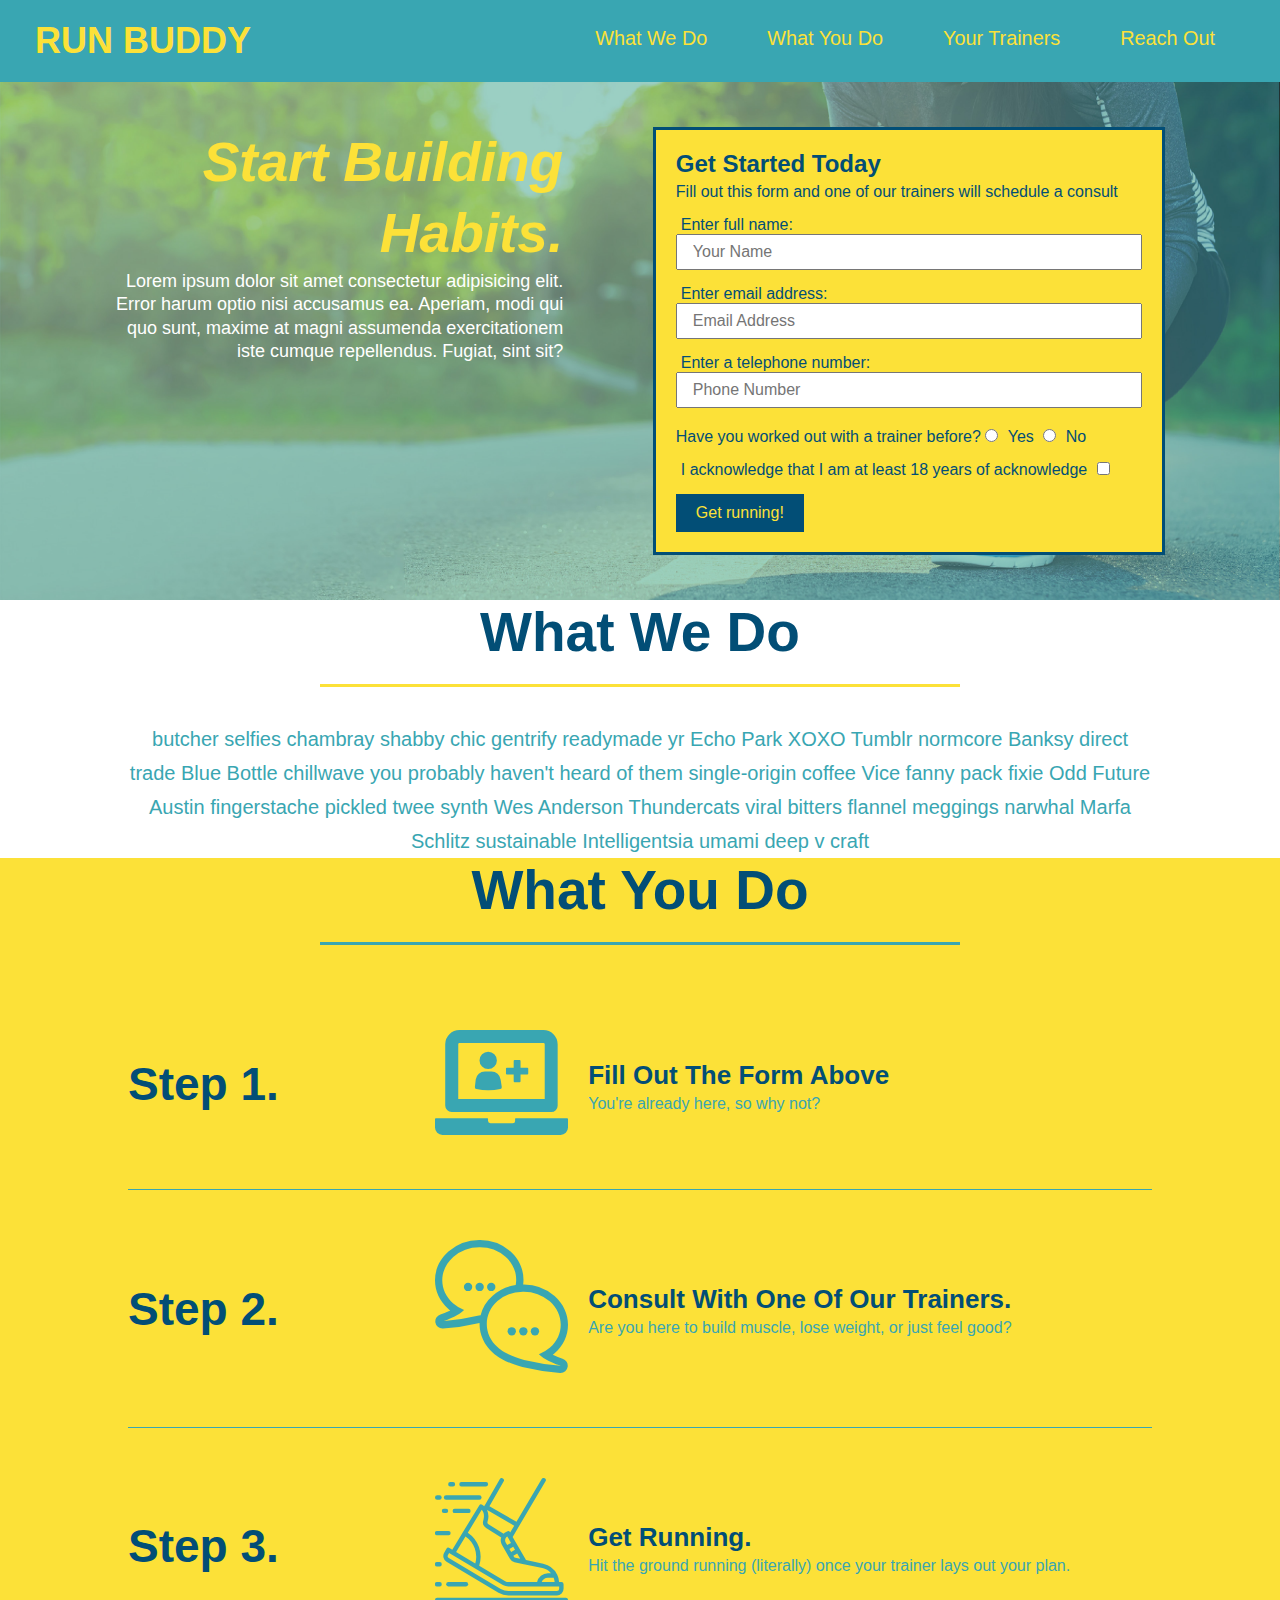
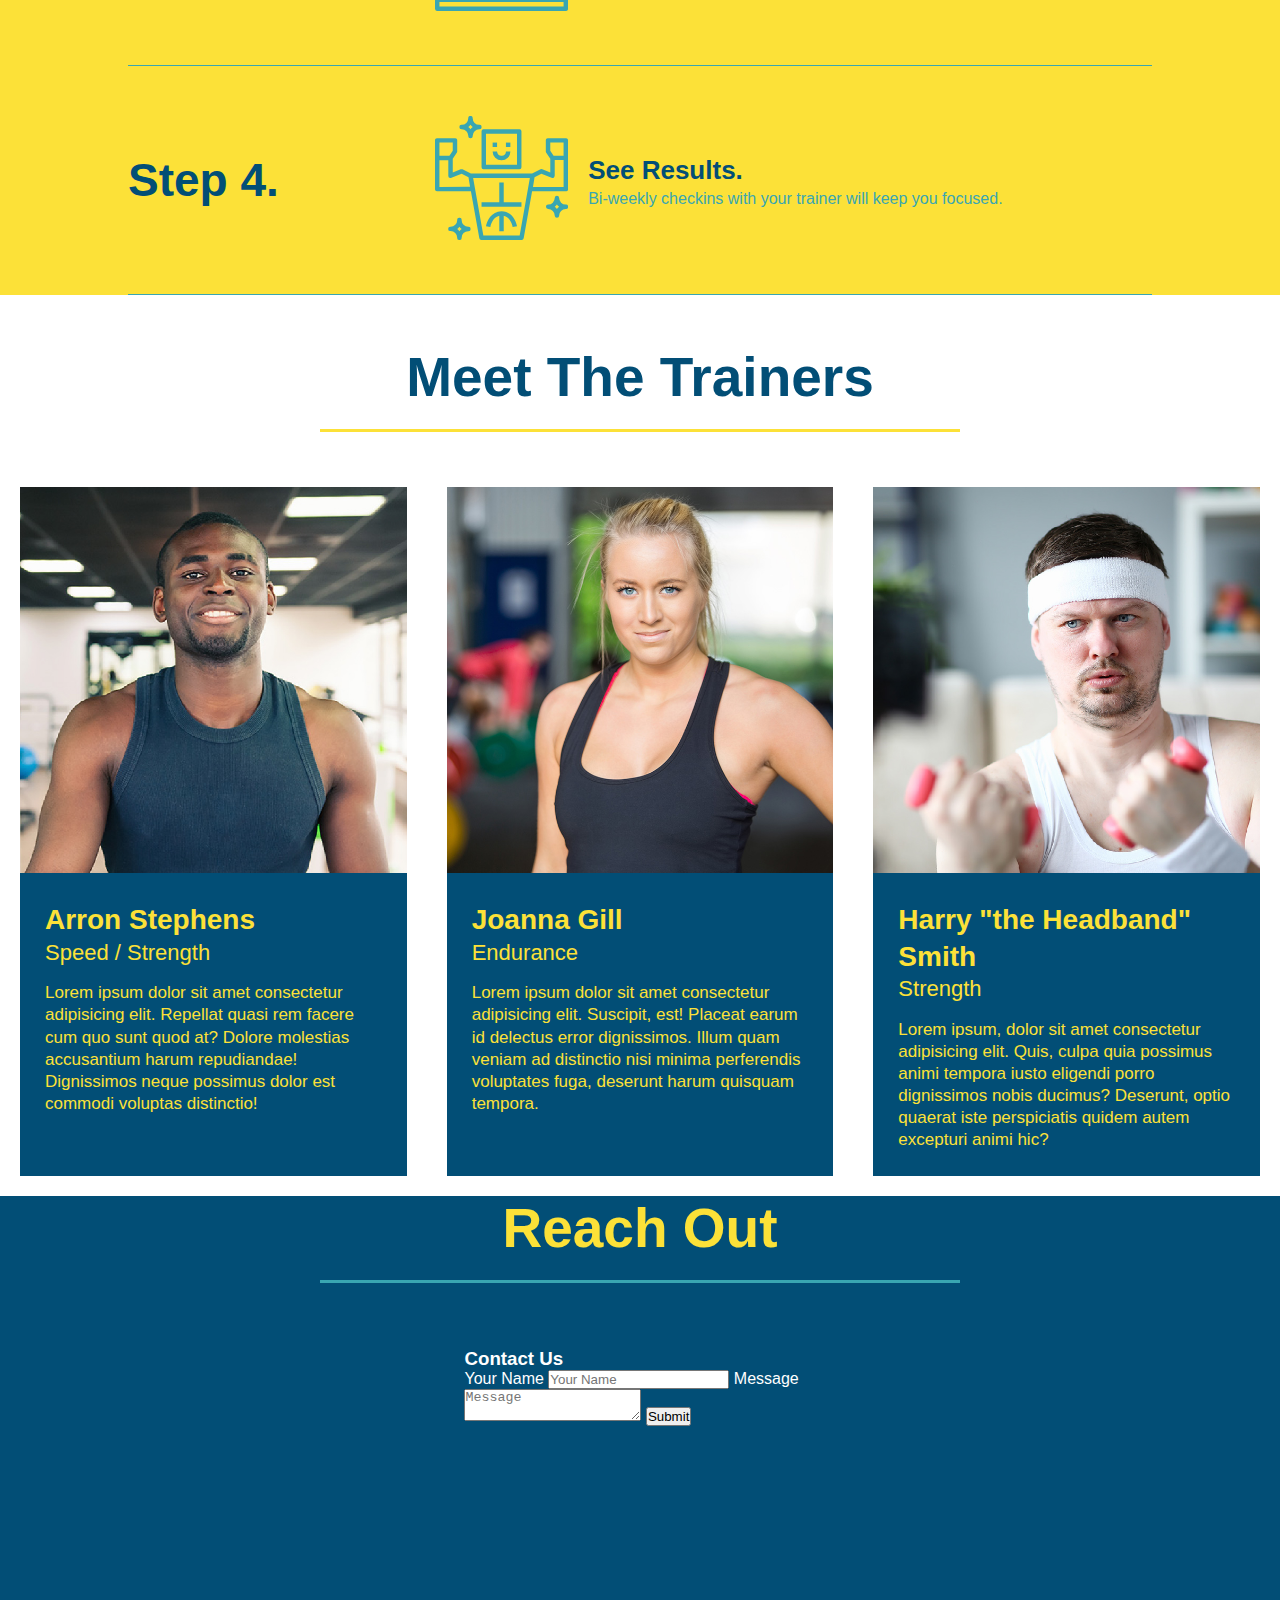
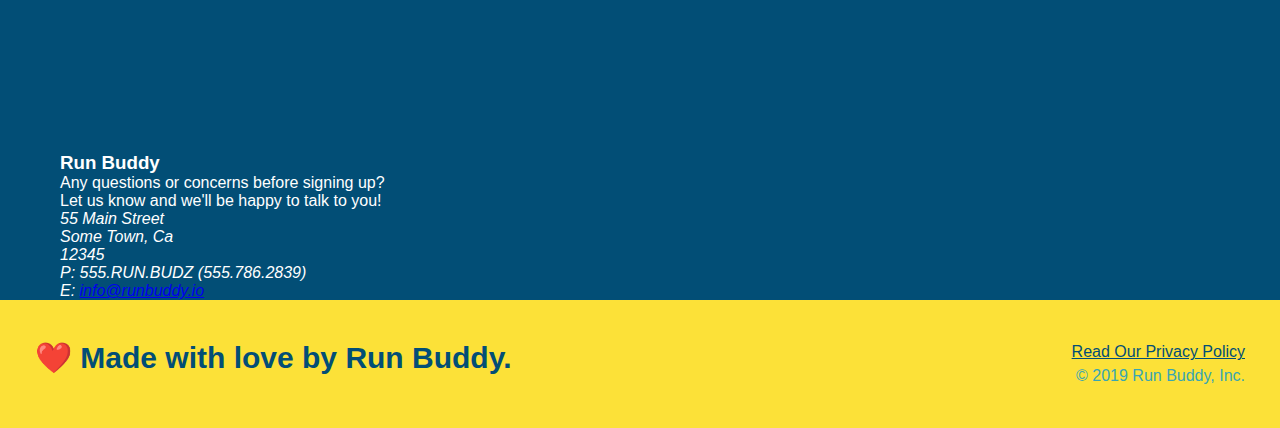
==== commit 7018c26a: "add flexbox to the trainers" ====
--- a/index.html
+++ b/index.html
@@ -144,45 +144,47 @@
         </section>
 
         <!--"meet the trainers" section-->
-        <section id="your-trainers" class="trainers">
+        <section id="your-trainers">
             <div class="flex-row">
                  <h2 class="section-title primary-border">
                     Meet The Trainers 
                  </h2>
              </div>
-
-            <article class="trainer">
-                <img src="./assets/images/trainer-1.jpg" alt="Arron Stephens in his workout clothes, ready to pump iron" />
-                <div class="trainer-bio text-left" >
-                    <h3>Arron Stephens</h3>
-                    <h4>Speed / Strength</h4>
-                    <p>
-                        Lorem ipsum dolor sit amet consectetur adipisicing elit. Repellat quasi rem facere cum quo sunt quod at? Dolore molestias accusantium harum repudiandae! Dignissimos neque possimus dolor est commodi voluptas distinctio!
-                    </p>
-                </div>
-            </article>
-
-            <article class="trainer">
-                <div class="trainer-bio text-right">
-                    <h3>Joanna Gill</h3>
-                    <h4>Endurance</h4>
-                    <p>
-                        Lorem ipsum dolor sit amet consectetur adipisicing elit. Suscipit, est! Placeat earum id delectus error dignissimos. Illum quam veniam ad distinctio nisi minima perferendis voluptates fuga, deserunt harum quisquam tempora.
-                    </p>
-                </div>
-                <img src="./assets/images/trainer-2.jpg" alt="Joanna Gill cooling off after a workout" />
-            </article>
-
-            <article class="trainer">
-                <img src="./assets/images/trainer-3.jpg" alt="Harry Smith wearing a headband and lifting comically small pink weights" />
-                <div class="trainer-bio text-left">
-                    <h3>Harry "the Headband" Smith</h3>
-                    <h4>Strength</h4>
-                    <p>
-                        Lorem ipsum, dolor sit amet consectetur adipisicing elit. Quis, culpa quia possimus animi tempora iusto eligendi porro dignissimos nobis ducimus? Deserunt, optio quaerat iste perspiciatis quidem autem excepturi animi hic?
-                    </p>
-                </div>
-            </article>
+             
+            <div class="trainers">
+                <article class="trainer">
+                    <img src="./assets/images/trainer-1.jpg" alt="Arron Stephens in his workout clothes, ready to pump iron" />
+                    <div class="trainer-bio" >
+                        <h3 class="trainer-name">Arron Stephens</h3>
+                        <h4 class="trainer-role">Speed / Strength</h4>
+                        <p>
+                            Lorem ipsum dolor sit amet consectetur adipisicing elit. Repellat quasi rem facere cum quo sunt quod at? Dolore molestias accusantium harum repudiandae! Dignissimos neque possimus dolor est commodi voluptas distinctio!
+                        </p>
+                    </div>
+                </article>
+
+                <article class="trainer">
+                    <img src="./assets/images/trainer-2.jpg" alt="Joanna Gill cooling off after a workout" />
+                    <div class="trainer-bio">
+                        <h3 class="trainer-name">Joanna Gill</h3>
+                        <h4 class="trainer-role">Endurance</h4>
+                        <p>
+                            Lorem ipsum dolor sit amet consectetur adipisicing elit. Suscipit, est! Placeat earum id delectus error dignissimos. Illum quam veniam ad distinctio nisi minima perferendis voluptates fuga, deserunt harum quisquam tempora.
+                        </p>
+                    </div>
+                </article>
+
+                <article class="trainer">
+                    <img src="./assets/images/trainer-3.jpg" alt="Harry Smith wearing a headband and lifting comically small pink weights" />
+                    <div class="trainer-bio">
+                        <h3 class="trainer-name">Harry "the Headband" Smith</h3>
+                        <h4 class="trainer-role">Strength</h4>
+                        <p>
+                            Lorem ipsum, dolor sit amet consectetur adipisicing elit. Quis, culpa quia possimus animi tempora iusto eligendi porro dignissimos nobis ducimus? Deserunt, optio quaerat iste perspiciatis quidem autem excepturi animi hic?
+                        </p>
+                    </div>
+                </article>
+            </div>
         </section>
 
         <!-- "reach out" section-->
--- a/assets/css/style.css
+++ b/assets/css/style.css
@@ -216,26 +216,27 @@
 
 
 .trainers {
-    
+    width: 100%;
+    margin: 0 auto;
+    display: flex;
+    flex-wrap: wrap;
+    justify-content: space-around;
 }
 
 .trainer {
-    width: 900px;
-    margin: 0 auto 30px auto;
+    margin: 20px;
     background: #024e76;
     color: #fce138;
-    overflow: auto;
+    flex: 1;
 }
 
 .trainer img {
-    width: 35%;
-    float: left;
+    width: 100%;
 }
 
 .trainer-bio {
-    padding: 35px;
-    float: left;
-    width: 65%;
+    padding: 25px;
+    line-height: 1.3;
 }
 
 .text-left {
@@ -247,19 +248,17 @@
 }
 
 .trainer-bio h3 {
-    font-size: 32px;
-    margin-bottom: 8px;
+    font-size: 28px;
 }
 
 .trainer-bio h4 {
     font-weight: lighter;
-    font-size: 26px;
-    margin-bottom: 25px;
+    font-size: 22px;
+    margin-bottom: 15px;
 }
 
 .trainer-bio p {
     font-size: 17px;
-    line-height: 1.3;
 }
 
 .contact {
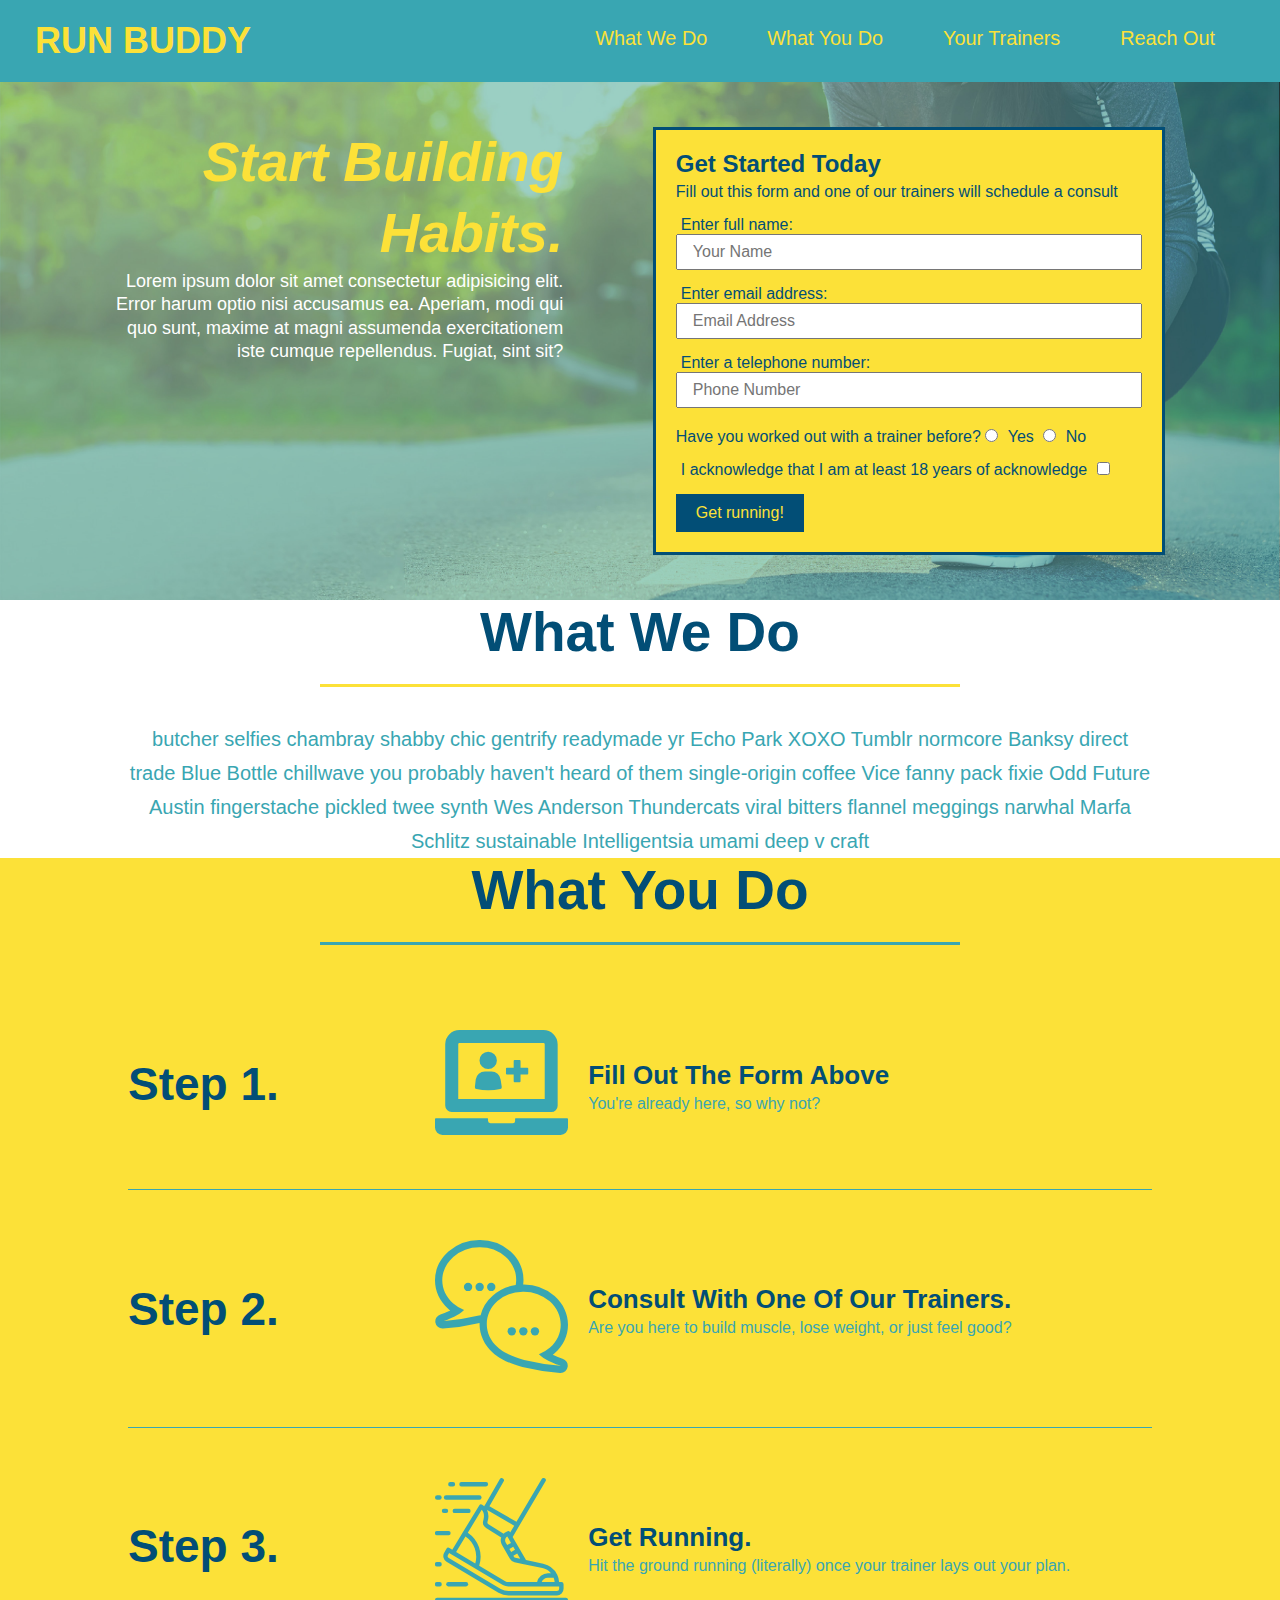
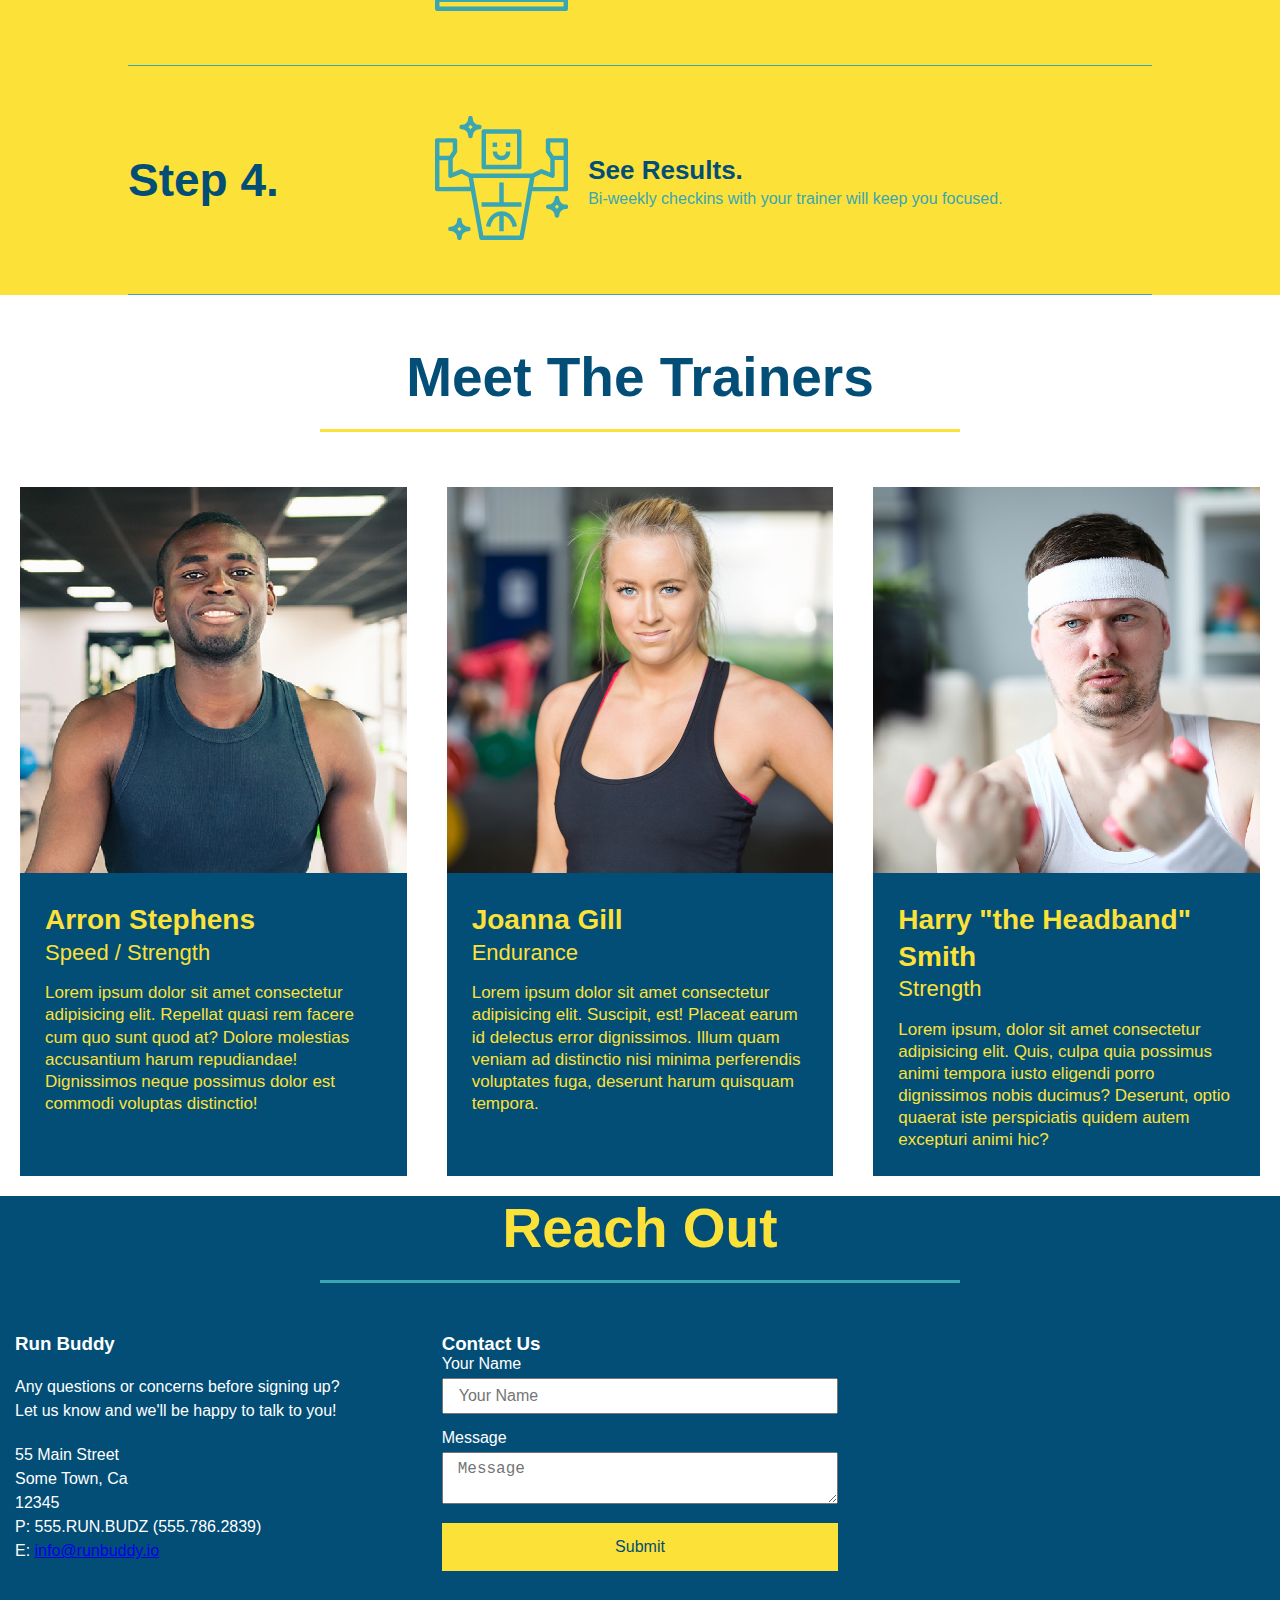
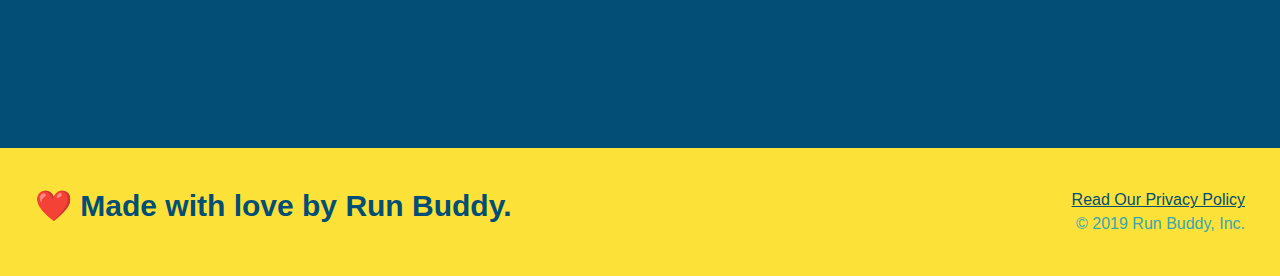
==== commit 6ef085fe: "modifying reach out section" ====
--- a/index.html
+++ b/index.html
@@ -192,41 +192,42 @@
             <div class="flex-row">
                 <h2 class="section-title secondary-border">Reach Out</h2>
             </div>
+
             <div class="contact-info">
+                <div>
+                    <h3>Run Buddy</h3>
+                    <p>
+                        Any questions or concerns before signing up?
+                        <br />
+                        Let us know and we'll be happy to talk to you!
+                    </p>
+                    <address>
+                        55 Main Street <br />
+                        Some Town, Ca <br />
+                        12345 <br />
+                        P: 555.RUN.BUDZ (555.786.2839) <br />
+                        E: <a href="mailto:info@runbuddy.io">info@runbuddy.io</a>
+                    </address>
+                </div>
+
+                <div class="contact-form">
+                    <h3>Contact Us</h3>
+                    <form>
+                        <label for="contact-name">Your Name</label>
+                        <input type="text" id="contact-name" placeholder="Your Name" />
+
+                        <label for="contact-message">Message</label>
+                        <textarea id="contact-message" placeholder="Message"></textarea>
+
+                        <button type="submit">Submit</button>
+                    </form>
+                </div>
+
                 <iframe src="https://www.google.com/maps/embed?pb=!1m18!1m12!1m3!1d2935.0998688478776!2d-84.08752868430804!3d42.63804272549316!2m3!1f0!2f0!3f0!3m2!1i1024!2i768!4f13.1!3m3!1m2!1s0x88233ca154e3f26f%3A0x37492e080b560b6f!2s2778%20Jordan%20River%20Dr%2C%20Fowlerville%2C%20MI%2048836!5e0!3m2!1sen!2sus!4v1644028325048!5m2!1sen!2sus" 
                 style="border:0;"" 
                 allowfullscreen="" 
                 loading="lazy">
                 </iframe>
-                <div class="contact-form">
-                    <h3>Contact Us</h3>
-                    <form>
-                        <label for="contact-name">Your Name</label>
-                        <input type="text" id="contact-name" placeholder="Your Name" />
-
-                        <label for="contact-message">Message</label>
-                        <textarea id="contact-message" placeholder="Message"></textarea>
-
-                        <button type="submit">Submit</button>
-                    </form>
-                </div>
-            
-
-            <div>
-                <h3>Run Buddy</h3>
-                <p>
-                    Any questions or concerns before signing up?
-                    <br />
-                    Let us know and we'll be happy to talk to you!
-                </p>
-                <address>
-                    55 Main Street <br />
-                    Some Town, Ca <br />
-                    12345 <br />
-                    P: 555.RUN.BUDZ (555.786.2839) <br />
-                    E: <a href="mailto:info@runbuddy.io">info@runbuddy.io</a>
-                </address>
-            </div>
             </div>
         
         </section>
--- a/assets/css/style.css
+++ b/assets/css/style.css
@@ -270,19 +270,52 @@
 }
 
 .contact-info iframe {
-    width: 400px;
     height: 400px;
 }
 
 .contact-info div {
-    width: 410px;
-    display: inline-block;
-    vertical-align: top;
-    text-align: left;
-    margin: 30px 0 0 60px;
     color: white;
 }
 
+.contact-info {
+    display: flex;
+    justify-content: space-between;
+    flex-wrap: wrap;
+}
+
+.contact-info > * {
+    flex: 1;
+    margin: 15px;
+}
+
+.contact-info p, .contact-info address {
+    margin: 20px 0;
+    line-height: 1.5;
+    font-size: 16px;
+    font-style: normal;
+  }
+
+.contact-form input, .contact-form textarea {
+    border: 1px solid #024e76
+    display: block;
+    padding: 7px 15px;
+    font-size: 16px;
+    color: #024e76;
+    width: 100%;
+    margin-bottom: 15px;
+    margin-top: 5px;
+  }
+
+.contact-form button {
+    width: 100%;
+    border: none;
+    background: #fce138;
+    color: #024e76;
+    text-align: center;
+    padding: 15px 0;
+    font-size: 16px;
+  }
+
 .flex-row {
     display: flex;
 }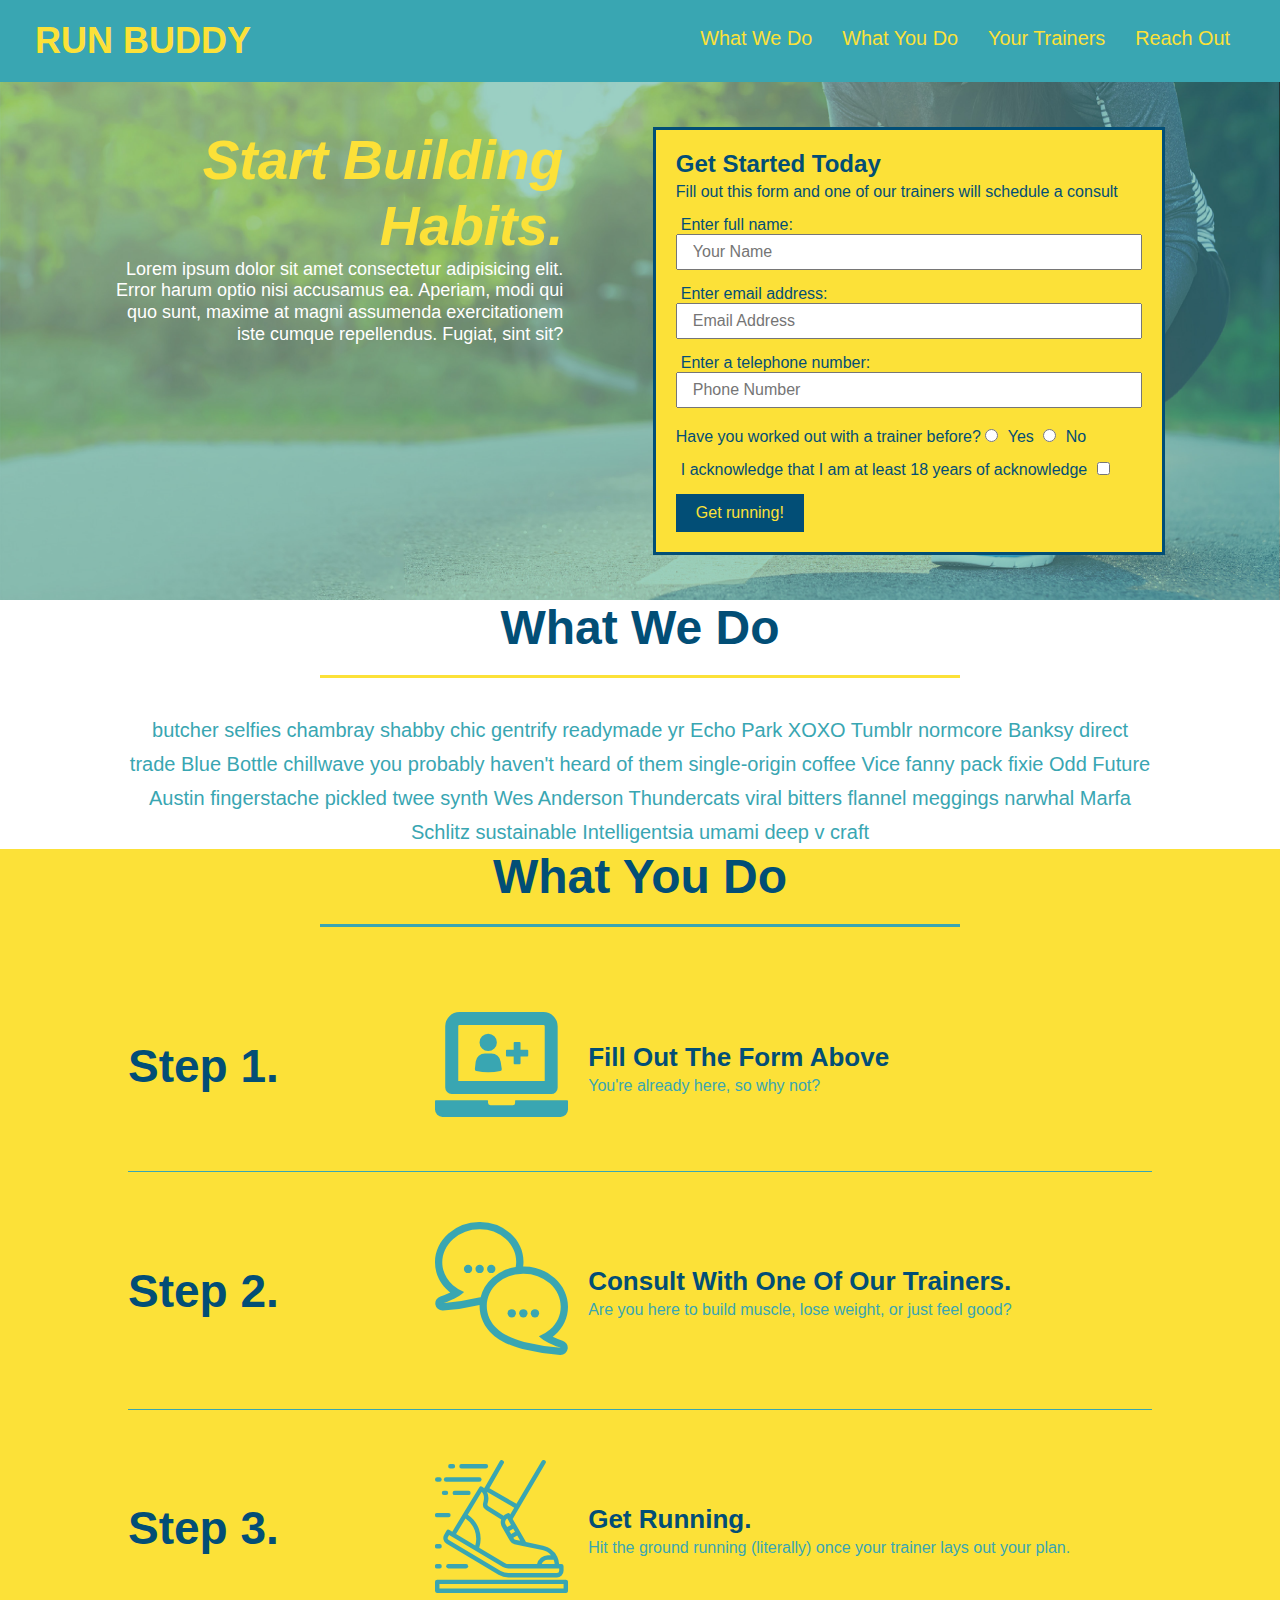
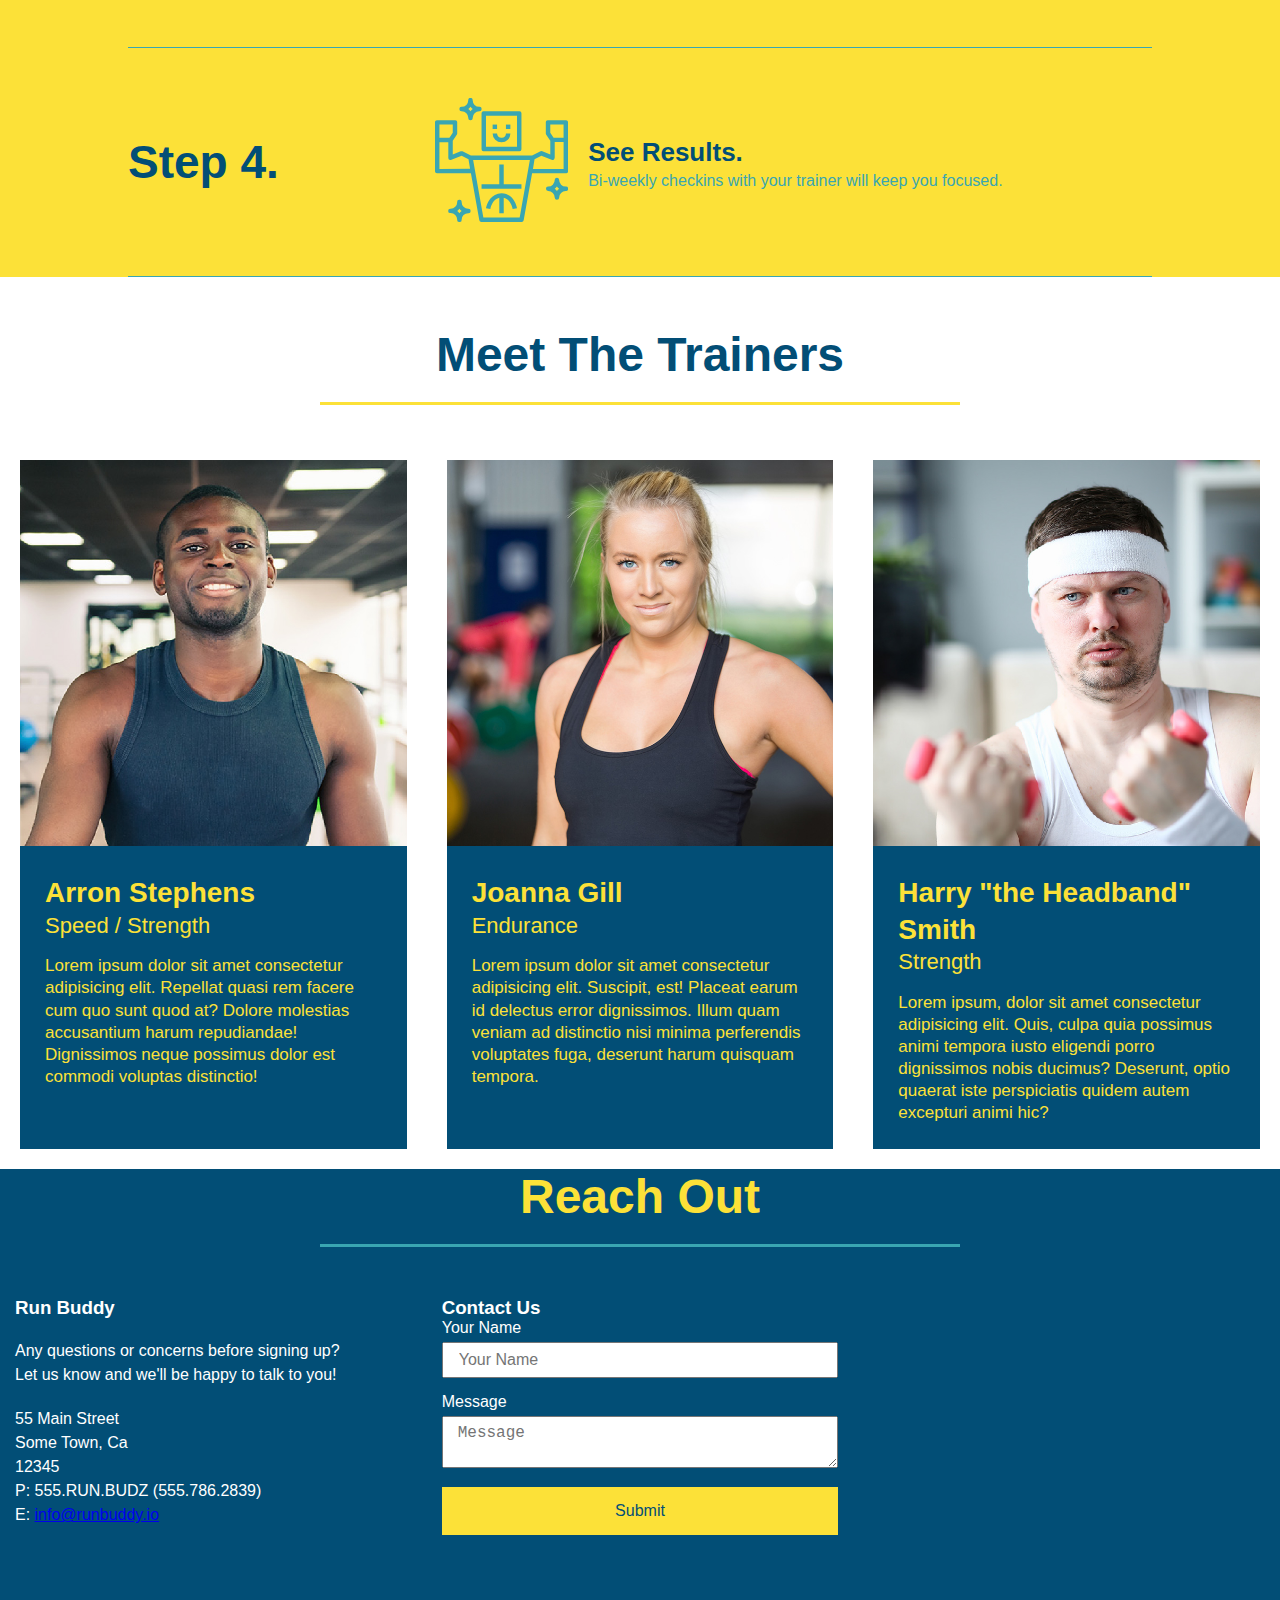
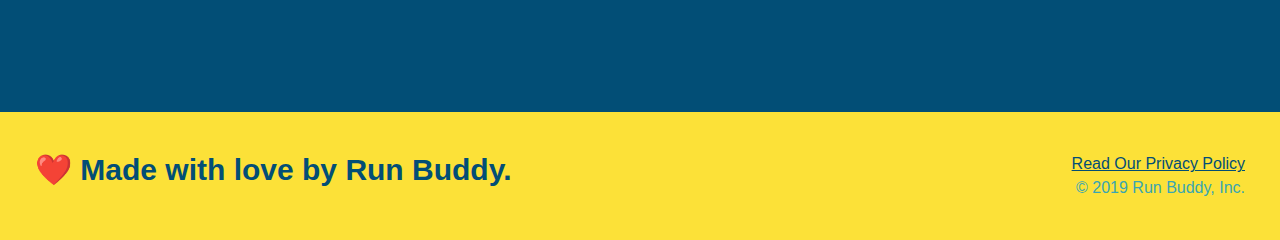
==== commit f29186e7: "beginning media queries" ====
--- a/index.html
+++ b/index.html
@@ -2,6 +2,7 @@
 <html lang="en">
     <head>
         <meta charset="UTF-8" />
+        <meta name="viewport" content="width=devicewidth, initial-scale=1.0" />
         <title>Run Buddy</title>
         <link rel="stylesheet" href="./assets/css/style.css"/>
     </head>
--- a/assets/css/style.css
+++ b/assets/css/style.css
@@ -37,7 +37,7 @@
 }
 
 header nav ul li a {
-    margin: 0 30px;
+    padding: 10px 15px;
     font-weight: lighter;
     font-size: 1.55vw;
 }
@@ -78,6 +78,7 @@
     display: flex;
     justify-content: center;
     flex-wrap: wrap;
+    align-items: flex-start;
 }
 
 .hero-cta {
@@ -86,7 +87,7 @@
     margin: 3.5%;
     color: #fff;
     font-size: 18px;
-    line-height: 1.3;
+    line-height: 1.2;
 }
 
 .hero-cta h2 {
@@ -149,7 +150,7 @@
 }
 
 .section-title {
-    font-size: 55px;
+    font-size: 48px;
     color: #024e76;
     border-bottom: 3px solid;
     padding-bottom: 20px;
@@ -318,4 +319,16 @@
 
 .flex-row {
     display: flex;
+}
+
+@media screen and (max-width: 980px) {
+
+}
+
+@media screen and (max-width: 768px) {
+
+}
+
+@media screen and (max-width: 575px) {
+
 }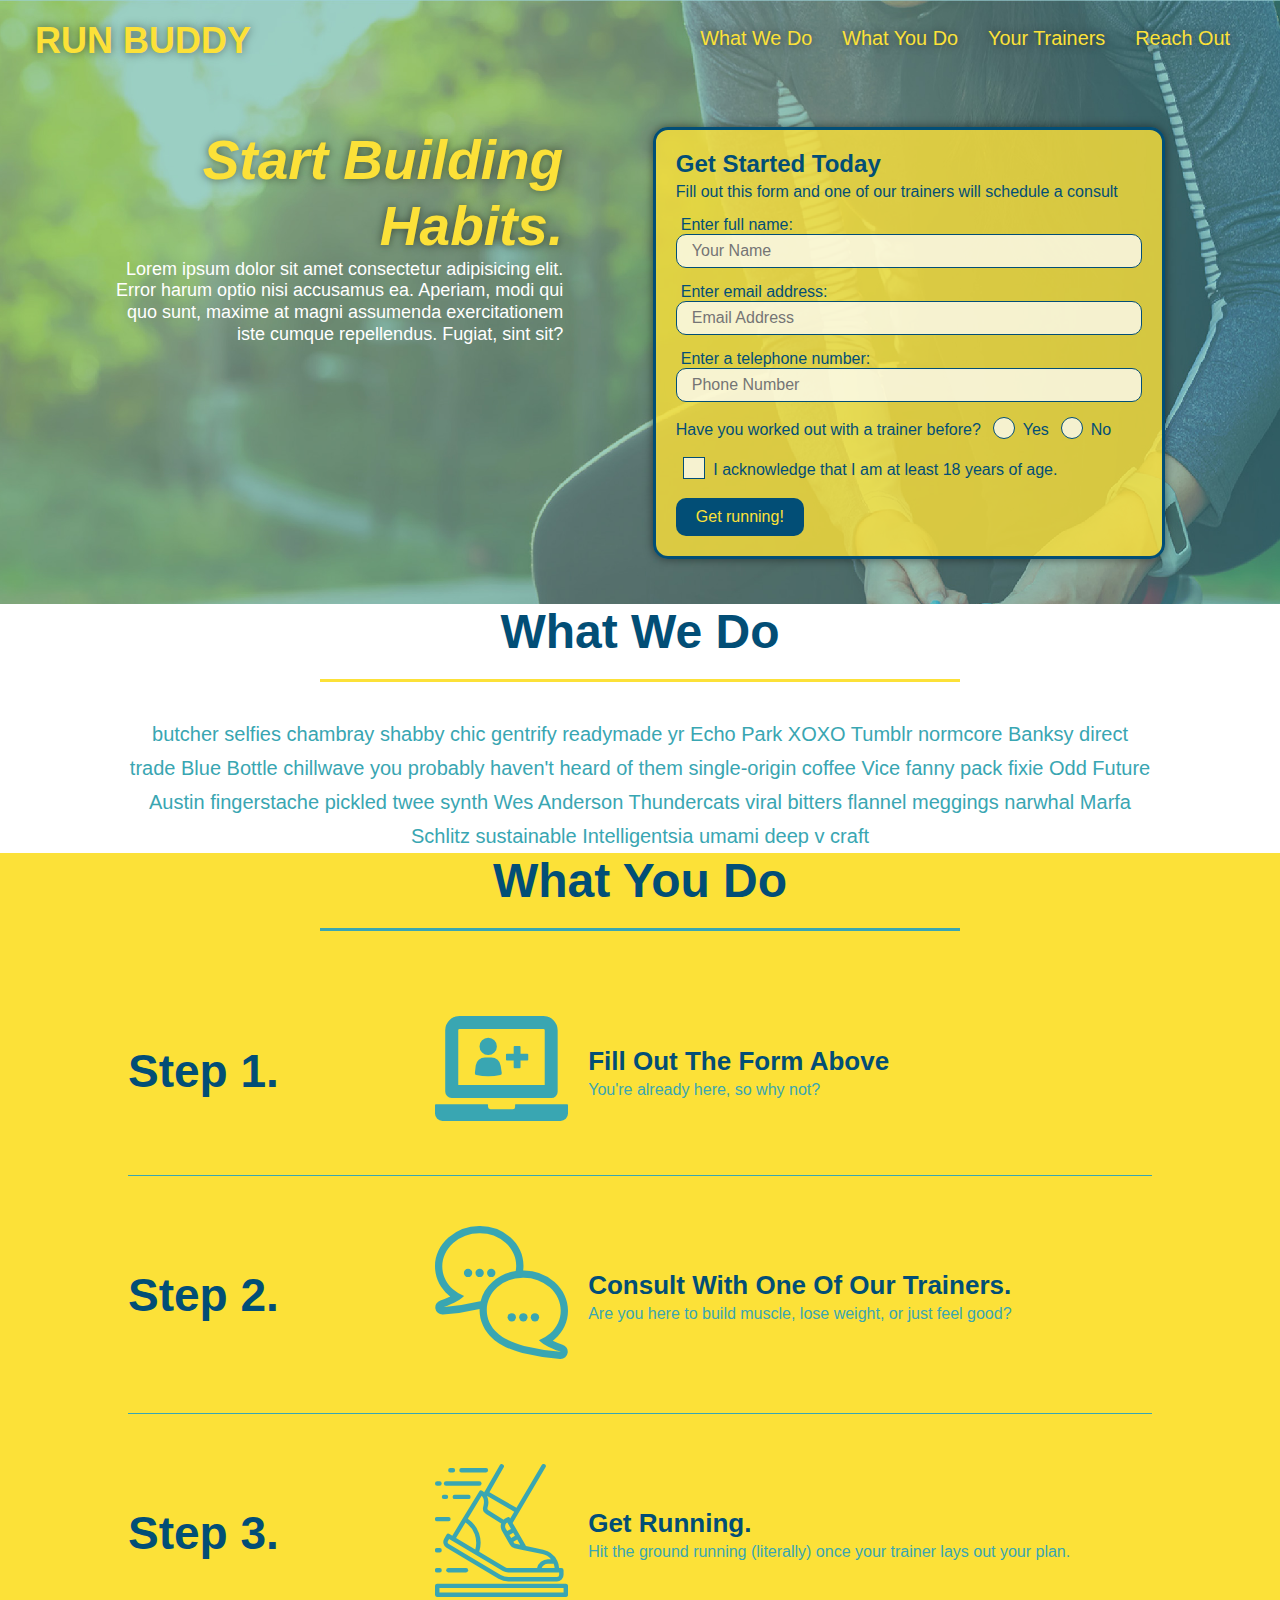
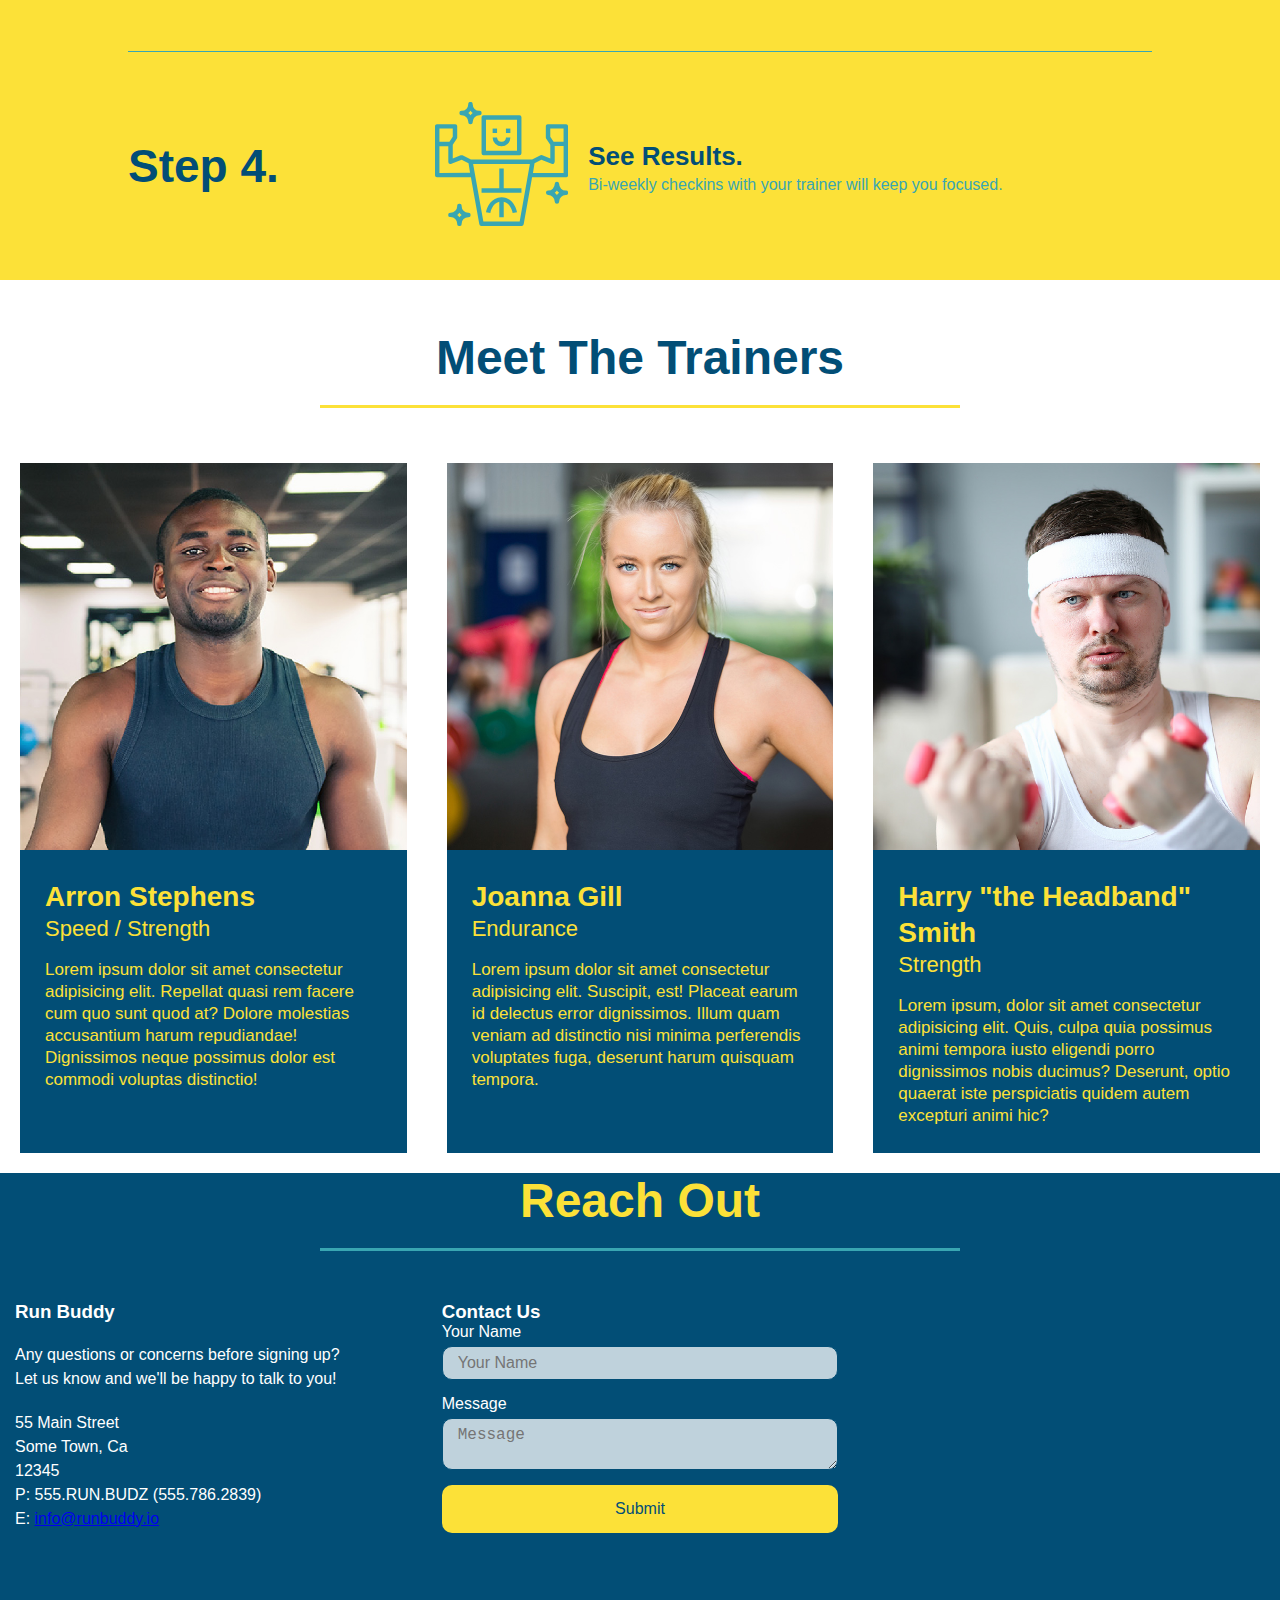
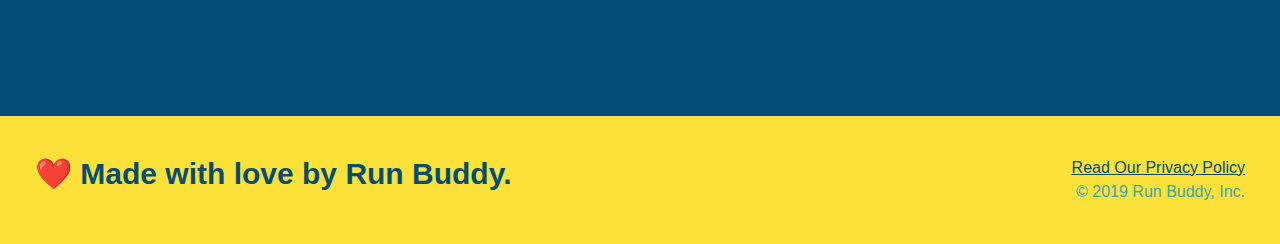
==== commit 33ba211e: "final css touches" ====
--- a/index.html
+++ b/index.html
@@ -55,16 +55,20 @@
                     <input type="tel" placeholder="Phone Number" name="phone" id="phone" class="form-input" />
                     <p>
                         Have you worked out with a trainer before?
-                        <input type="radio" name="trainer-confirm" id="trainer-yes" />
-                        <label for="trainer-yes">Yes</label>
-                        <input type="radio" name="trainer-confirm" id="trainer-no" />
-                        <label for="trainer=no">No</label>
+                        <span class="radio-wrapper">
+                            <input type="radio" name="trainer-confirm" id="trainer-yes" />
+                            <label for="trainer-yes">Yes</label>
+                        </span>
+                        <span class="radio-wrapper">
+                            <input type="radio" name="trainer-confirm" id="trainer-no" />
+                            <label for="trainer-no">No</label>
+                        </span>
                     </p>
                     <p>
-                        <label for="checkbox">
-                        I acknowledge that I am at least 18 years of acknowledge
-                        </label>
-                        <input type="checkbox" name="age-confirm" id="checkbox" />
+                        <span class="checkbox-wrapper">
+                            <input type="checkbox" name="age-confirm" id="checkbox" />
+                            <label for="checkbox">I acknowledge that I am at least 18 years of age.</label>
+                        </span>
                     </p>
                     <button type="submit">
                         Get running!
--- a/assets/css/style.css
+++ b/assets/css/style.css
@@ -1,3 +1,9 @@
+:root {
+    --primary-color: #fce138;
+    --secondary-color: #024e76;
+    --tertiary-color: #39a6b2;
+}
+
 * {
     margin: 0;
     padding: 0;
@@ -6,22 +12,31 @@
 
 header {
     padding: 20px 35px;
-    background-color: #39a6b2;
+    background-color: var(--tertiary-color);
     display: flex;
     justify-content: space-between;
     flex-wrap: wrap;
+    position: -webkit-sticky;
+    position: sticky;
+    top: 0;
+    background-image: url("../images/hero-bg.jpg");
+    background-size: cover;
+    background-position: 80%;
+    background-attachment: fixed;
+    z-index: 9999;
 }
 
 header h1 {
     font-weight: bold;
     font-size: 36px;
-    color: #fce138;
+    color: var(--primary-color);
     margin: 0;
+    text-shadow: 0 0 10px rgba(0, 0, 0, 0.5);
 }
 
 header a {
     text-decoration: none;
-    color: #fce138;
+    color: var(--primary-color);
 }
 
 header nav {
@@ -40,15 +55,23 @@
     padding: 10px 15px;
     font-weight: lighter;
     font-size: 1.55vw;
+    text-shadow: 0 0 10px rgba(0, 0, 0, 0.5);
+}
+
+header nav ul li a:hover {
+    background: var(--primary-color);
+    color: var(--secondary-color);
+    border-radius: 15px;
+    text-shadow: none;
 }
 
 body {
     font-family: Helvetica, Arial, sans-serif;
-    color: #39a6b2;
+    color: var(--tertiary-color);
 }
 
 footer {
-    background: #fce138;
+    background: var(--primary-color);
     width: 100%;
     padding: 40px 35px;
     display: flex;
@@ -57,7 +80,7 @@
 }
 
 footer h2 {
-    color: #024e76;
+    color: var(--secondary-color);
     font-size: 30px;
     margin: 0;
 }
@@ -68,13 +91,14 @@
 }
 
 footer a {
-    color: #024e76;
+    color: var(--secondary-color);
 }
 
 .hero {
     background-image: url("../images/hero-bg.jpg");
     background-size: cover;
-    background-position: center;
+    background-position: 80%;
+    background-attachment: fixed;
     display: flex;
     justify-content: center;
     flex-wrap: wrap;
@@ -93,16 +117,19 @@
 .hero-cta h2 {
     font-style: italic;
     font-size: 55px;
-    color: #fce138;
+    color: var(--primary-color);
+    text-shadow: 0 0 10px rgba(0, 0, 0, 0.5);
 }
 
 .hero-form {
-    border: 3px solid #024e76;
-    background-color: #fce138;
+    border: 3px solid var(--secondary-color);
+    background-color: rgba(252, 225, 56, 0.8);
     padding: 20px;
-    color: #024e76;
+    color: var(--secondary-color);
     width: 40%;
     margin: 3.5%;
+    box-shadow: 0 0 10px rgba(0, 0, 0, 0.5);
+    border-radius: 15px;
 }
 
 .hero-form h3 {
@@ -115,13 +142,20 @@
 }
 
 .form-input {
-    border: 1px solid #024e76
+    border: 1px solid var(--secondary-color);
     display: block;
     padding: 7px 15px;
     font-size: 16px;
-    color: #024e76;
+    color: var(--secondary-color);
     width: 100%;
     margin-bottom: 15px;
+    border-radius: 10px;
+    background-color: rgba(255, 255, 255, 0.75);
+}
+
+.form-input:focus {
+    background-color: rgba(255, 255, 255, 1);
+    outline: none;
 }
 
 .hero-form label {
@@ -129,16 +163,21 @@
 }
 
 .hero-form button {
-    color: #fce138;
-    background-color: #024e76;
+    color: var(--primary-color);
+    background-color: var(--secondary-color);
     border: none;
     padding: 10px 20px;
     font-size: 16px;
+    border-radius: 10px;
+}
+
+.hero-form button:hover {
+    background-color: var(--tertiary-color);
 }
 
 .intro p {
     line-height: 1.7;
-    color: #39a6b2;
+    color: var(--tertiary-color);
     width: 80%;
     font-size: 20px;
     margin: 0 auto;
@@ -146,12 +185,12 @@
 }
 
 .steps {
-    background: #fce138
+    background: var(--primary-color);
 }
 
 .section-title {
     font-size: 48px;
-    color: #024e76;
+    color: var(--secondary-color);
     border-bottom: 3px solid;
     padding-bottom: 20px;
     text-align: center;
@@ -160,28 +199,28 @@
 }
 
 .primary-border {
-    border-color: #fce138
+    border-color: var(--primary-color);
 }
 
 .secondary-border {
-    border-color: #39a6b2
+    border-color: var(--tertiary-color);
 }
 
 .step h3 {
-    color: #024e76;
+    color: var(--secondary-color);
     font-size: 46px;
     flex: 1 30%;
 }
 
 .step-text p {
-    color: #39a6b2
+    color: var(--tertiary-color);
     font-size:"18px"
 }
 
 .step-text h4 {
     font-size: 26px;
     line-height: 1.5;
-    color: #024e76;
+    color: var(--secondary-color);
 }
 
 .step-text {
@@ -192,11 +231,15 @@
     margin: 50px auto;
     padding-bottom: 50px;
     width: 80%;
-    border-bottom: 1px solid #39a6b2;
     display: flex;
     flex-wrap: wrap;
     align-items: center;
     justify-content: space-between;
+    border-bottom: 1px solid var(--tertiary-color);
+}
+
+.step:last-child {
+    border-bottom: none;
 }
 
 .step-info {
@@ -226,8 +269,8 @@
 
 .trainer {
     margin: 20px;
-    background: #024e76;
-    color: #fce138;
+    background: var(--secondary-color);
+    color: var(--primary-color);
     flex: 1;
 }
 
@@ -263,11 +306,11 @@
 }
 
 .contact {
-    background: #024e76;
+    background: var(--secondary-color);
 }
 
 .contact h2 {
-    color: #fce138;
+    color: var(--primary-color);
 }
 
 .contact-info iframe {
@@ -297,38 +340,206 @@
   }
 
 .contact-form input, .contact-form textarea {
-    border: 1px solid #024e76
+    border: 1px solid var(--secondary-color);
     display: block;
     padding: 7px 15px;
     font-size: 16px;
-    color: #024e76;
+    color: var(--secondary-color);
     width: 100%;
     margin-bottom: 15px;
     margin-top: 5px;
+    border-radius: 10px;
+    background-color: rgba(255, 255, 255, 0.75);
   }
+
+.contact-form input:focus, .contact-form textarea:focus {
+    background-color: rgba(255, 255, 255, 1);
+    outline: none;
+}
 
 .contact-form button {
     width: 100%;
     border: none;
-    background: #fce138;
-    color: #024e76;
+    background: var(--primary-color);
+    color: var(--secondary-color);
     text-align: center;
     padding: 15px 0;
     font-size: 16px;
+    border-radius: 10px;
   }
 
+.contact-form button:hover {
+    color: var(--primary-color);
+    background: var(--tertiary-color);
+}
+
 .flex-row {
     display: flex;
 }
 
 @media screen and (max-width: 980px) {
-
+    header {
+        padding-bottom: 0;
+        justify-content: center;
+        position: relative;
+    }
+
+    header h1 {
+        width: 100%;
+        text-align: center;
+    }
+
+    header nav ul {
+        margin-top: 20px;
+        width: 100%;
+        justify-content: center;
+    }
+
+    header nav ul li a {
+        font-size: 20px;
+    }
+
+    footer h2, footer div {
+        text-align: center;
+        width: 100%;
+    }
+
+    .hero-cta, .hero-form {
+        width: 100%;
+    }
+
+    .hero-cta {
+        text-align: center;
+    }
+
+    .section-title {
+        width: 80%;
+    }
+
+    .trainer {
+        flex: 0 70%;
+    }
+
+    .contact-info iframe {
+        flex: 1 100%;
+    }
 }
 
 @media screen and (max-width: 768px) {
+    section {
+        padding: 30px 15px;
+    }
+
+    .step h3 {
+        flex: 1 100%;
+        text-align: center;
+    }
+
+    .step-info {
+        flex: 2 100%;
+        text-align: center;
+        justify-content: center;
+    }
+
+    .step-img {
+        flex: 0 32%;
+        margin-right: 0;
+        margin-top: 15px;
+        margin-bottom: 15px;
+    }
+
+    .step-text {
+        flex: 100%;
+    }
 
 }
 
 @media screen and (max-width: 575px) {
-
+    .hero-form button {
+        width: 100%;
+    }
+
+    .section-title {
+        width: 95%;
+    }
+
+    .intro p {
+        width: 100%;
+    }
+
+    .trainer {
+        flex: 0 100%;
+    }
+
+    .contact-info {
+        text-align: center;
+    }
+
+    .contact-info > * {
+        flex: 0 100%;
+    }
+
+    .contact-form {
+        order: 3;
+    }
+}
+
+.checkbox-wrapper input, .radio-wrapper input {
+    opacity: 0;
+}
+
+.checkbox-wrapper label, .radio-wrapper label {
+    position: relative;
+    left: 10px;
+    margin: 10px;
+    line-height: 1.6;
+}
+
+.checkbox-wrapper label::before, .radio-wrapper label::before {
+    content: "";
+    height: 20px;
+    width: 20px;
+    background: rgba(255, 255, 255, 0.75);
+    border: 1px solid var(--secondary-color);
+    position: absolute;
+    top: -4px;
+    left: -30px;
+}
+
+.radio-wrapper label::before {
+    border-radius: 50%;
+}
+
+.radio-wrapper label::after {
+    content: "";
+    width: 20px;
+    height: 20px;
+    border-radius: 50%;
+    background: var(--secondary-color);
+    position: absolute;
+    left: -29px;
+    top: -3px;
+    background-image: radial-gradient(circle, var(--tertiary-color), var(--secondary-color));
+}
+
+.checkbox-wrapper label::after {
+    content: "";
+    height: 6px;
+    width: 14px;
+    border-left: 2px solid var(--secondary-color);
+    border-bottom: 2px solid var(--secondary-color);
+    position: absolute;
+    left: -26px;
+    top: 1px;
+    transform: rotate(-58deg);
+}
+
+.checkbox-wrapper input + label::after, 
+.radio-wrapper input + label::after {
+    content: none;
+}
+
+.checkbox-wrapper input:checked + label::after, 
+.radio-wrapper input:checked + label::after {
+    content: "";
 }